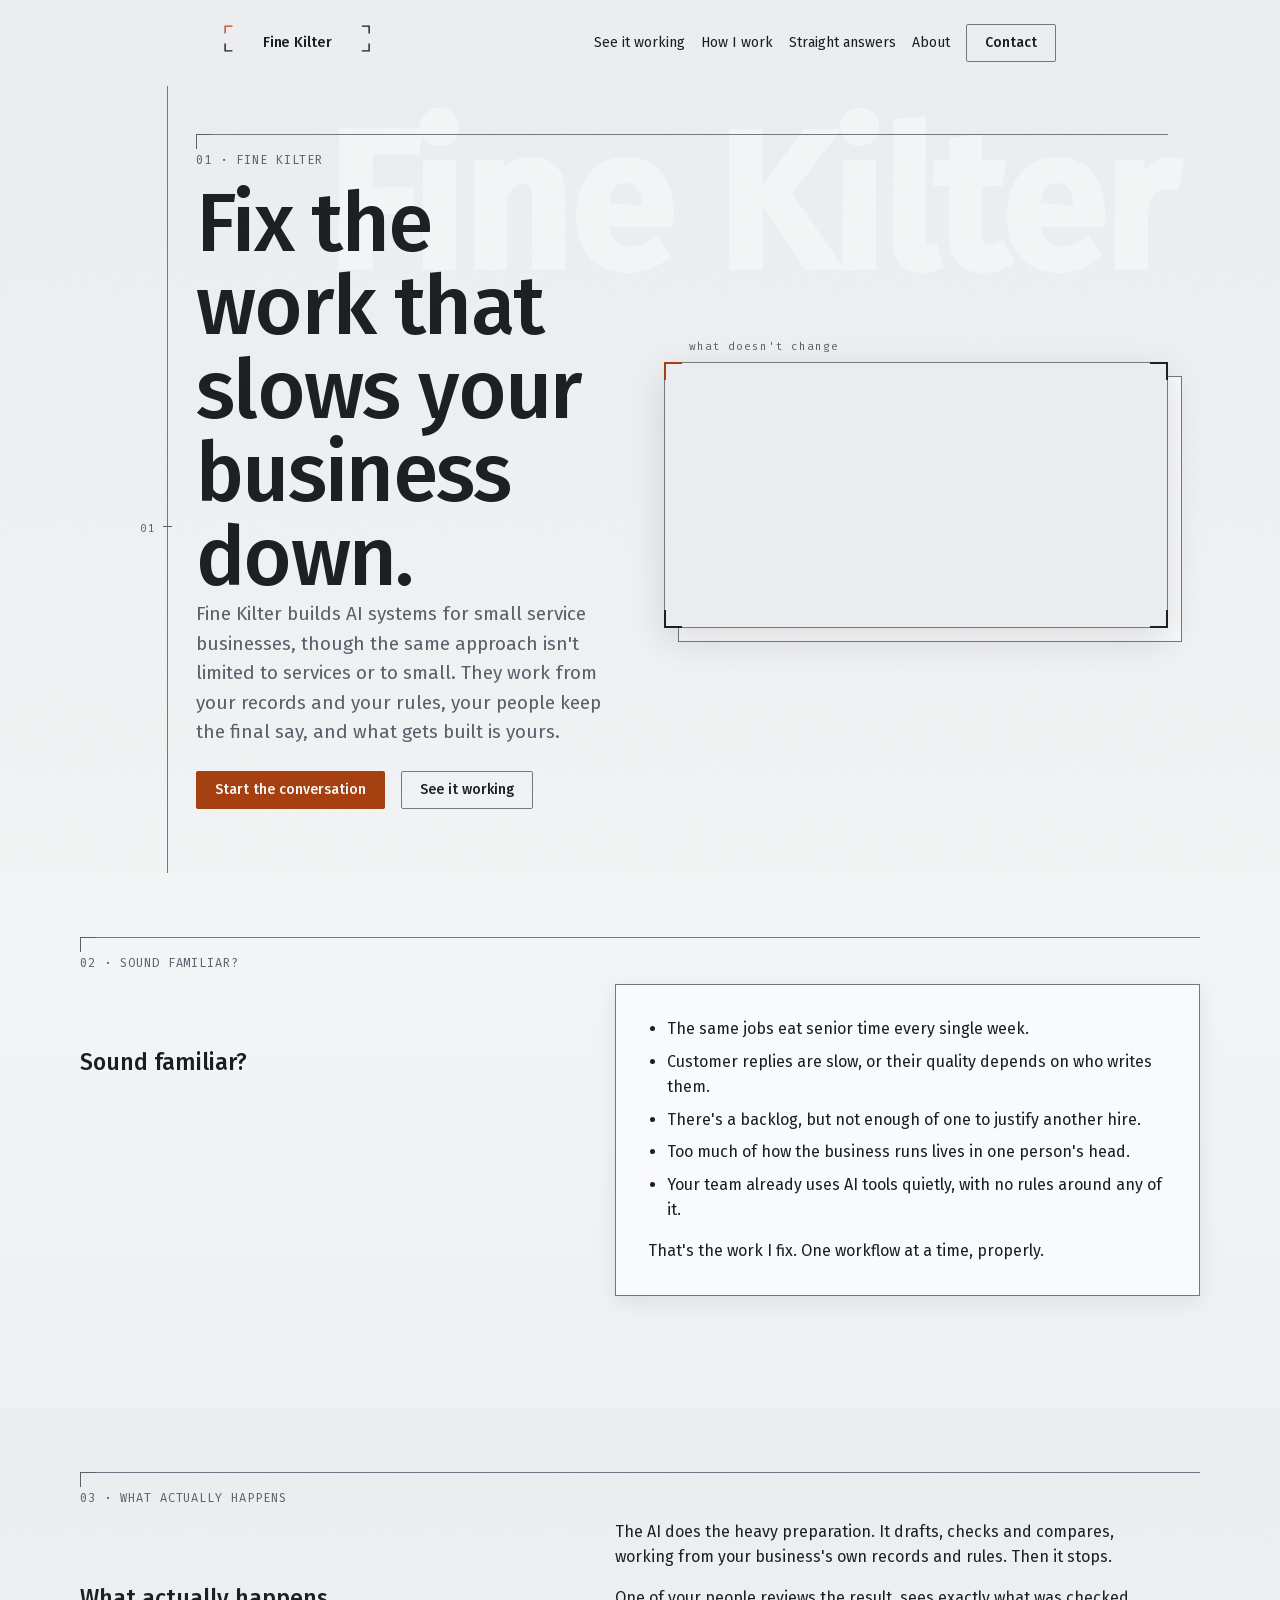
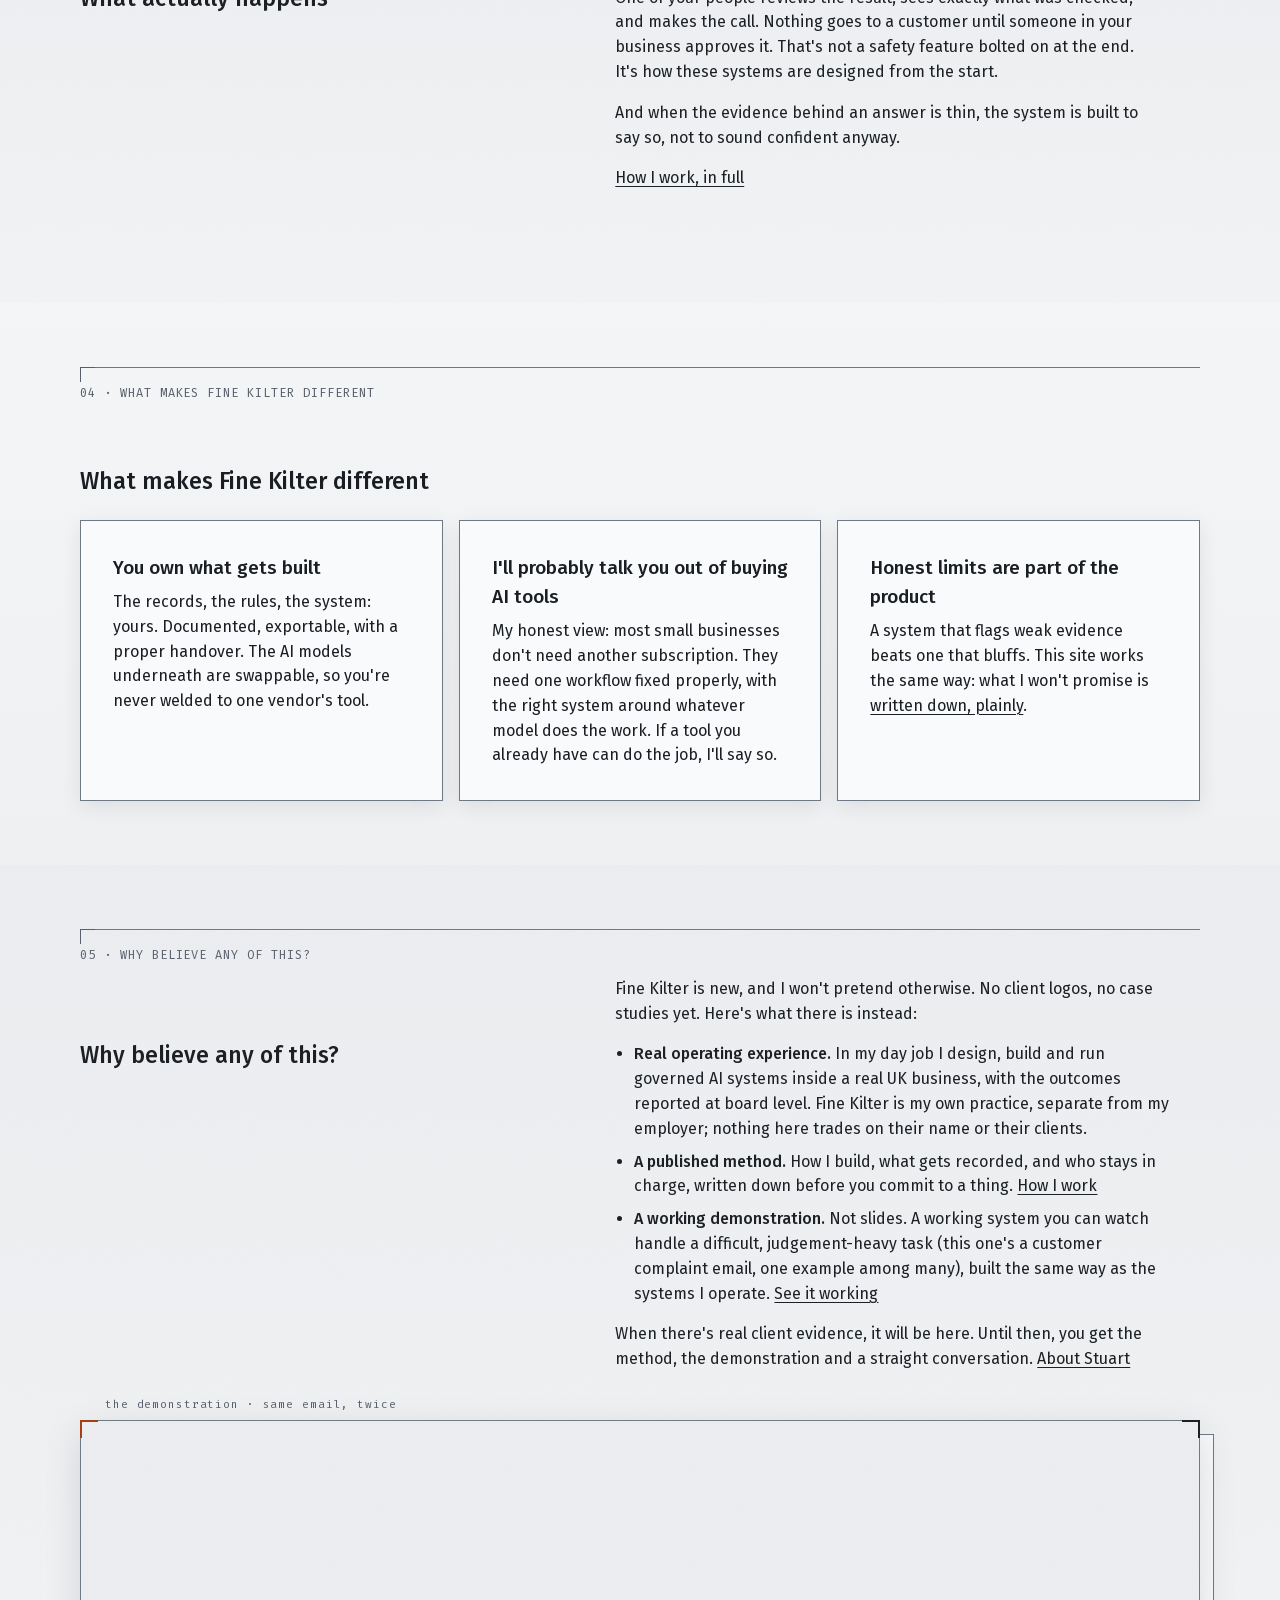
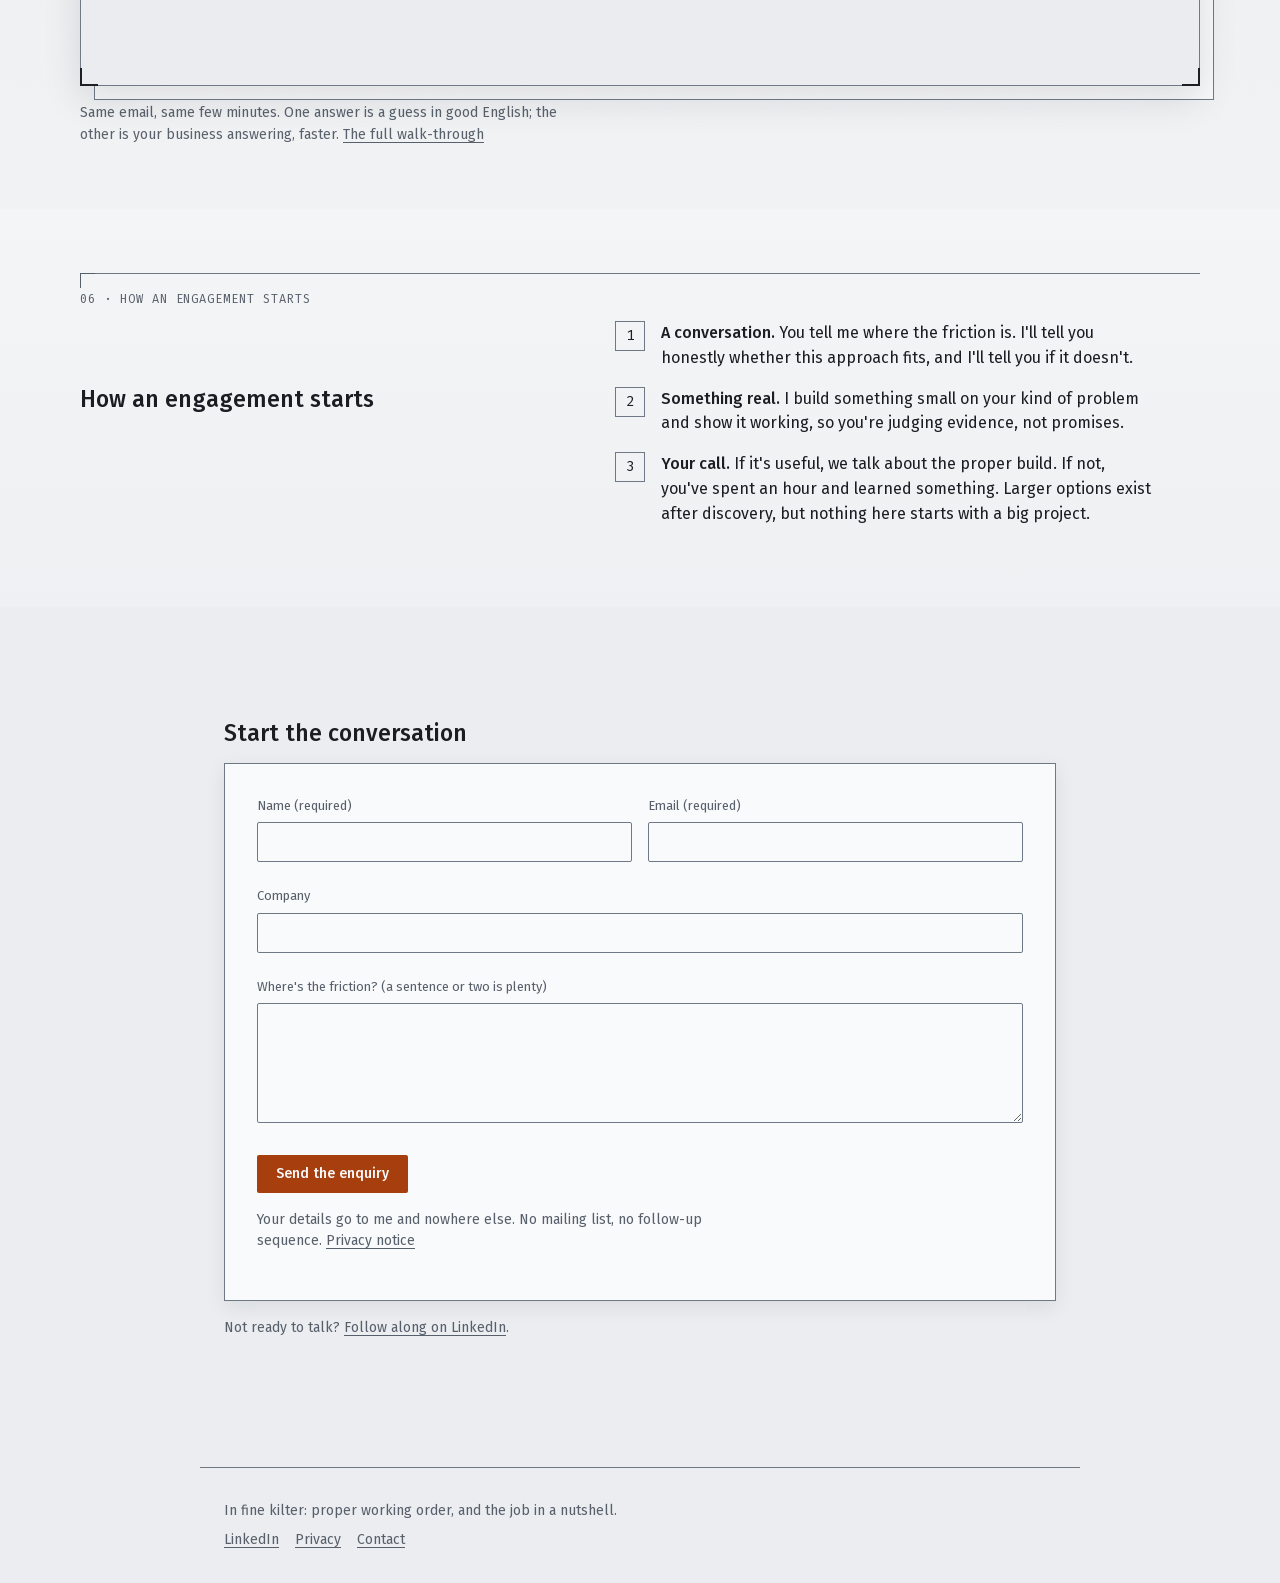
==== index.html @ 610b38a2 "Fine Kilter v1: initial public publish" ====
<!doctype html>
<html lang="en-GB">
<head>
<meta charset="utf-8">
<meta name="viewport" content="width=device-width, initial-scale=1">
<title>Fine Kilter · AI systems for small service businesses, built properly</title>
<meta name="description" content="Fine Kilter fixes slow, inconsistent, person-dependent work in small service businesses: AI that works from your records and rules, your people keep the final say, and what gets built is yours.">
<script>if(matchMedia('(prefers-color-scheme: dark)').matches)document.documentElement.dataset.theme='dark'</script>
<link rel="stylesheet" href="assets/fonts.css">
<link rel="stylesheet" href="assets/tokens.css?v=20260718">
<link rel="stylesheet" href="assets/components.css">
<link rel="stylesheet" href="assets/site.css?v=20260718">
<link rel="stylesheet" href="assets/constant-frame.css?v=20260718">
<link rel="stylesheet" href="assets/exhibit-family.css?v=20260718">
<link rel="stylesheet" href="assets/registration-kit.css?v=20260718">
<link rel="stylesheet" href="assets/composition.css?v=20260718">
</head>
<body>
<a class="skip" href="#main">Skip to content</a>

<header class="wrap site-header">
  <a class="brand" href="index.html" aria-label="Fine Kilter, home">
    <svg xmlns="http://www.w3.org/2000/svg" viewBox="0 0 260 64" role="img" aria-label="Fine Kilter">
      <g fill="none" stroke="currentColor" stroke-width="2.5">
        <path d="M245,2 H258 V15"/><path d="M258,33 V46 H245"/><path d="M15,46 H2 V33"/>
      </g>
      <path d="M2,15 V2 H15" fill="none" stroke="#c04c16" stroke-width="2.5"/>
      <text x="130.0" y="39" text-anchor="middle" font-family="Fira Sans" font-weight="500" font-size="26" letter-spacing="-0.2" fill="currentColor">Fine Kilter</text>
    </svg>
  </a>
  <nav class="site-nav" aria-label="Main">
    <a href="see-it-working.html">See it working</a>
    <a href="how-i-work.html">How I work</a>
    <a href="straight-answers.html">Straight answers</a>
    <a href="about.html">About</a>
    <a class="btn btn-secondary" href="#contact">Contact</a>
  </nav>
</header>

<main id="main">

  <div class="band grain">
    <div class="wrap-inner">
      <div class="reg-field">
        <div class="measure-rail" aria-hidden="true">
          <span class="datum" data-n="01" style="top:56%"></span>
        </div>
        <section class="hero-band" aria-label="Introduction">
          <span class="ghost" aria-hidden="true">Fine Kilter</span>
          <div class="reg-block settle" style="margin-bottom:0">
            <p class="reg-label"><span>01 · Fine Kilter</span></p>
            <div class="hero-grid">
              <div>
                <h1 class="disp" style="margin:0">Fix the work that slows your business down.</h1>
                <p class="lede">Fine Kilter builds AI systems for small service businesses, though the same approach isn't limited to services or to small. They work from your records and your rules, your people keep the final say, and what gets built is yours.</p>
                <div class="actions">
                  <a class="btn btn-primary" href="#contact">Start the conversation</a>
                  <a class="btn btn-outline" href="see-it-working.html">See it working</a>
                </div>
              </div>
              <div class="plate">
                <div class="cframe lift-hi" tabindex="0" aria-label="A short demonstration of how Fine Kilter handles a customer email; focus or hover pauses it">
                  <span class="frame-tag">what doesn't change</span>
                  <span class="corner c-tl" aria-hidden="true"></span><span class="corner c-tr" aria-hidden="true"></span>
                  <span class="corner c-bl" aria-hidden="true"></span><span class="corner c-br" aria-hidden="true"></span>
                  <div class="slides" data-n="3">
                    <div class="slide">
                      <p class="figure-label">Right now</p>
                      <p>An AI drafts the reply to a customer complaint, using this customer's history and your refund policy.</p>
                      <span class="swap-chip">drafting, using your rules</span>
                      <span class="slide-idx idx" aria-hidden="true">1 / 3</span>
                    </div>
                    <div class="slide">
                      <p class="figure-label">If a better AI comes along</p>
                      <p>It slots into the same system. Same records, same rules, same checks — nothing about how your business works has to change.</p>
                      <span class="swap-chip">the AI changed, nothing else did</span>
                      <span class="slide-idx idx" aria-hidden="true">2 / 3</span>
                    </div>
                    <div class="slide">
                      <p class="figure-label">Either way</p>
                      <p>Nothing reaches your customer until one of your people has reviewed it and said yes.</p>
                      <span class="chip chip-wait"><svg width="11" height="11" viewBox="0 0 16 16" aria-hidden="true"><circle cx="8" cy="8" r="6.5" stroke="currentColor" stroke-width="1.6" fill="none"/><path d="M8 4.5V8l2.5 1.5" stroke="currentColor" stroke-width="1.6" fill="none"/></svg>awaiting owner</span>
                      <span class="slide-idx idx" aria-hidden="true">3 / 3</span>
                    </div>
                  </div>
                </div>
              </div>
            </div>
          </div>
        </section>
      </div>
    </div>
  </div>

  <div class="band band-mount">
    <div class="wrap-inner section-band">
      <section aria-labelledby="familiar">
        <div class="reg-block settle">
          <p class="reg-label"><span>02 · Sound familiar?</span></p>
          <div class="offset-grid">
            <h2 id="familiar">Sound familiar?</h2>
            <div class="panel">
              <ul class="plain-list">
                <li>The same jobs eat senior time every single week.</li>
                <li>Customer replies are slow, or their quality depends on who writes them.</li>
                <li>There's a backlog, but not enough of one to justify another hire.</li>
                <li>Too much of how the business runs lives in one person's head.</li>
                <li>Your team already uses AI tools quietly, with no rules around any of it.</li>
              </ul>
              <p style="margin-bottom:0">That's the work I fix. One workflow at a time, properly.</p>
            </div>
          </div>
        </div>
      </section>
    </div>
  </div>

  <div class="band grain">
    <div class="wrap-inner section-band">
      <section aria-labelledby="how">
        <div class="reg-block settle">
          <p class="reg-label"><span>03 · What actually happens</span></p>
          <div class="offset-grid">
            <h2 id="how">What actually happens</h2>
            <div>
              <p>The AI does the heavy preparation. It drafts, checks and compares, working from your business's own records and rules. Then it stops.</p>
              <p>One of your people reviews the result, sees exactly what was checked, and makes the call. Nothing goes to a customer until someone in your business approves it. That's not a safety feature bolted on at the end. It's how these systems are designed from the start.</p>
              <p>And when the evidence behind an answer is thin, the system is built to say so, not to sound confident anyway.</p>
              <p style="margin-bottom:0"><a href="how-i-work.html">How I work, in full</a></p>
            </div>
          </div>
        </div>
      </section>
    </div>
  </div>

  <div class="band band-mount">
    <div class="wrap-inner section-band">
      <section aria-labelledby="different">
        <div class="reg-block settle" style="margin-bottom:0">
          <p class="reg-label"><span>04 · What makes Fine Kilter different</span></p>
          <h2 id="different">What makes Fine Kilter different</h2>
          <div class="diff-grid" style="margin-top:var(--s-5)">
            <div class="panel">
              <h3>You own what gets built</h3>
              <p style="margin-bottom:0">The records, the rules, the system: yours. Documented, exportable, with a proper handover. The AI models underneath are swappable, so you're never welded to one vendor's tool.</p>
            </div>
            <div class="panel">
              <h3>I'll probably talk you out of buying AI tools</h3>
              <p style="margin-bottom:0">My honest view: most small businesses don't need another subscription. They need one workflow fixed properly, with the right system around whatever model does the work. If a tool you already have can do the job, I'll say so.</p>
            </div>
            <div class="panel">
              <h3>Honest limits are part of the product</h3>
              <p style="margin-bottom:0">A system that flags weak evidence beats one that bluffs. This site works the same way: what I won't promise is <a href="straight-answers.html">written down, plainly</a>.</p>
            </div>
          </div>
        </div>
      </section>
    </div>
  </div>

  <div class="band grain">
    <div class="wrap-inner section-band">
      <section aria-labelledby="believe">
        <div class="reg-block settle">
          <p class="reg-label"><span>05 · Why believe any of this?</span></p>
          <div class="offset-grid">
            <h2 id="believe">Why believe any of this?</h2>
            <div>
              <p>Fine Kilter is new, and I won't pretend otherwise. No client logos, no case studies yet. Here's what there is instead:</p>
              <ul class="plain-list">
                <li><strong>Real operating experience.</strong> In my day job I design, build and run governed AI systems inside a real UK business, with the outcomes reported at board level. Fine Kilter is my own practice, separate from my employer; nothing here trades on their name or their clients.</li>
                <li><strong>A published method.</strong> How I build, what gets recorded, and who stays in charge, written down before you commit to a thing. <a href="how-i-work.html">How I work</a></li>
                <li><strong>A working demonstration.</strong> Not slides. A working system you can watch handle a difficult, judgement-heavy task (this one's a customer complaint email, one example among many), built the same way as the systems I operate. <a href="see-it-working.html">See it working</a></li>
              </ul>
              <p style="margin-bottom:0">When there's real client evidence, it will be here. Until then, you get the method, the demonstration and a straight conversation. <a href="about.html">About Stuart</a></p>
            </div>
          </div>
        </div>

        <div class="plate settle" style="margin:var(--s-6) 0 0">
          <div class="cframe lift-hi" tabindex="0" aria-label="The demonstration in one frame, same email handled twice; focus or hover pauses the motion">
            <span class="frame-tag">the demonstration · same email, twice</span>
            <span class="corner c-tl" aria-hidden="true"></span><span class="corner c-tr" aria-hidden="true"></span>
            <span class="corner c-bl" aria-hidden="true"></span><span class="corner c-br" aria-hidden="true"></span>
            <div class="slides" data-n="2">
              <div class="slide">
                <p class="figure-label">Round one · a generic AI tool</p>
                <p>Fluent, polite, plausible. It hasn't seen your refund policy, this customer's history, or what was promised last month. It reads well and it's guessing.</p>
                <span class="chip chip-att"><svg width="11" height="11" viewBox="0 0 16 16" aria-hidden="true"><path d="M8 1L1 14h14L8 1z" stroke="currentColor" stroke-width="1.4" fill="none"/><path d="M8 6v4" stroke="currentColor" stroke-width="1.6"/></svg>unverified</span>
                <span class="slide-idx idx" aria-hidden="true">1 / 2</span>
              </div>
              <div class="slide">
                <p class="figure-label">Round two · the same task, governed</p>
                <p>Checked against the customer's history, your policy and your rules. The draft shows what it checked, and where the records don't answer, it says so. Then it waits.</p>
                <span class="chip chip-wait"><svg width="11" height="11" viewBox="0 0 16 16" aria-hidden="true"><circle cx="8" cy="8" r="6.5" stroke="currentColor" stroke-width="1.6" fill="none"/><path d="M8 4.5V8l2.5 1.5" stroke="currentColor" stroke-width="1.6" fill="none"/></svg>awaiting owner</span>
                <span class="slide-idx idx" aria-hidden="true">2 / 2</span>
              </div>
            </div>
          </div>
        </div>
        <p class="exhibit-caption">Same email, same few minutes. One answer is a guess in good English; the other is your business answering, faster. <a href="see-it-working.html">The full walk-through</a></p>
      </section>
    </div>
  </div>

  <div class="band band-mount">
    <div class="wrap-inner section-band">
      <section aria-labelledby="start">
        <div class="reg-block settle" style="margin-bottom:0">
          <p class="reg-label"><span>06 · How an engagement starts</span></p>
          <div class="offset-grid">
            <h2 id="start">How an engagement starts</h2>
            <ol class="steps" style="margin-bottom:0">
              <li><span><strong>A conversation.</strong> You tell me where the friction is. I'll tell you honestly whether this approach fits, and I'll tell you if it doesn't.</span></li>
              <li><span><strong>Something real.</strong> I build something small on your kind of problem and show it working, so you're judging evidence, not promises.</span></li>
              <li><span><strong>Your call.</strong> If it's useful, we talk about the proper build. If not, you've spent an hour and learned something. Larger options exist after discovery, but nothing here starts with a big project.</span></li>
            </ol>
          </div>
        </div>
      </section>
    </div>
  </div>

  <div class="wrap">
    <section class="section" aria-labelledby="contact-h" id="contact">
      <h2 id="contact-h">Start the conversation</h2>
      <div class="panel">
        <!-- Form handler: launch item (design-build-spec.md, technical brief). No live endpoint yet. -->
        <form action="#contact" method="post">
          <div class="form-grid">
            <div class="field">
              <label class="lab" for="f-name">Name (required)</label>
              <input class="inp" id="f-name" name="name" type="text" autocomplete="name" required>
            </div>
            <div class="field">
              <label class="lab" for="f-email">Email (required)</label>
              <input class="inp" id="f-email" name="email" type="email" autocomplete="email" required>
            </div>
            <div class="field field-wide">
              <label class="lab" for="f-company">Company</label>
              <input class="inp" id="f-company" name="company" type="text" autocomplete="organization">
            </div>
            <div class="field field-wide">
              <label class="lab" for="f-friction">Where's the friction? (a sentence or two is plenty)</label>
              <textarea class="inp" id="f-friction" name="friction"></textarea>
            </div>
          </div>
          <div class="actions" style="margin-top: var(--s-4)">
            <button class="btn btn-primary" type="submit">Send the enquiry</button>
          </div>
          <p class="form-note">Your details go to me and nowhere else. No mailing list, no follow-up sequence. <a href="privacy.html">Privacy notice</a></p>
        </form>
      </div>
      <p class="form-note">Not ready to talk? <a href="#" data-launch-item="linkedin-url">Follow along on LinkedIn</a>.</p>
    </section>
  </div>

</main>

<footer class="wrap site-footer">
  <p style="margin-bottom:0">In fine kilter: proper working order, and the job in a nutshell.</p>
  <nav aria-label="Footer">
    <a href="#" data-launch-item="linkedin-url">LinkedIn</a>
    <a href="privacy.html">Privacy</a>
    <a href="#contact">Contact</a>
  </nav>
</footer>
<script src="assets/settle.js?v=20260718"></script>
</body>
</html>
---- assets/fonts.css ----
/* Fine Kilter — web fonts (SIL OFL, zero-cost). Self-hosted, latin subset.
   Provenance, sizes and checksums: ../assets/fonts/README.md */
@font-face {
  font-family: 'Fira Sans';
  font-style: normal;
  font-weight: 400;
  font-display: swap;
  src: url('./fonts/firasans-400-latin.woff2') format('woff2');
}
@font-face {
  font-family: 'Fira Sans';
  font-style: normal;
  font-weight: 500;
  font-display: swap;
  src: url('./fonts/firasans-500-latin.woff2') format('woff2');
}
@font-face {
  font-family: 'Fira Mono';
  font-style: normal;
  font-weight: 400;
  font-display: swap;
  src: url('./fonts/firamono-400-latin.woff2') format('woff2');
}
---- assets/tokens.css ----
/* ==========================================================================
   Fine Kilter — design tokens
   Current state only. No decision history — that lives in ../identity-*.md.
   Primitive -> semantic -> theme. Components reference semantic tokens only,
   never primitives, so a theme swap changes expression without changing roles.
   Themes: light (default) · dark · hc-light · hc-dark.
   Every semantic pair is WCAG-verified (base themes AA; hc themes AAA text /
   >=4.5:1 UI). Switch theme with <html data-theme="dark|hc-light|hc-dark">.
   ========================================================================== */

/* --- Primitives: neutral ramp (hue 215, navy-biased, low chroma) ---------- */
:root {
  --n-00: #f9fafb;
  --n-05: #f3f5f6;
  --n-10: #ebedf0;
  --n-20: #d7dbe0;
  --n-30: #b6bcc3;
  --n-40: #9097a2;
  --n-50: #6f7985;
  --n-60: #575f6b;
  --n-70: #3d434d;
  --n-80: #272d34;
  --n-85: #20252b;
  --n-90: #1a1e23;
  --n-95: #111418;

  /* Primitives: rust ramp (hue ~25) — the warm/human accent.
     Replaces the original ochre ramp (hue 38); hue changed 17 July 2026
     (Brand Adviser R7, B158 F0a) — o-70 could not clear AA on the light
     ground without losing chroma. Prefix kept for continuity. */
  --o-20: #fbd9c2;
  --o-30: #f5a06b;
  --o-40: #e8763f;
  --o-50: #d95f28;
  --o-60: #c04c16;
  --o-70: #a63e0e;
  --o-80: #7c2d12;

  /* Primitives: state hues — structurally separate from brand colour */
  --g-50: #2f6b46;  /* ok  (dark) */
  --g-30: #7fc39b;  /* ok  (light) */
  --r-50: #b2182b;  /* attention (dark) */
  --r-30: #f47983;  /* attention (light) */

  /* Type */
  --font-sans: 'Fira Sans', ui-sans-serif, system-ui, sans-serif;
  --font-mono: 'Fira Mono', ui-monospace, Menlo, monospace;

  --type-0: 12px;   /* figure label (uppercase, tracked) */
  --type-1: 14px;   /* caption */
  --type-2: 16px;   /* body */
  --type-3: 19px;
  --type-4: 23px;
  --type-5: 28px;
  --type-6: 33px;
  --type-7: 40px;
  --type-body: var(--type-2);
  --type-caption: var(--type-1);
  --type-figure-label: var(--type-0);
  --line-body: 1.55;

  /* Spacing (4px base, modular). Build defined s1..s8; s0 and s9 documented. */
  --s-0: 0;
  --s-1: 4px;
  --s-2: 8px;
  --s-3: 12px;
  --s-4: 16px;
  --s-5: 24px;
  --s-6: 32px;
  --s-7: 48px;
  --s-8: 64px;
  --s-9: 96px;

  /* Shape — near-square. Controls only get a radius; mount/frame stay square. */
  --radius-0: 0;      /* mount, frame, cards */
  --radius-1: 2px;    /* controls (buttons, inputs) only */

  /* Reading measure */
  --measure: 60ch;    /* 60–70ch for reading text */
}

/* --- Semantic layer: LIGHT (default) -------------------------------------- */
:root,
:root[data-theme="light"] {
  --surface-ground: var(--n-10);
  --surface-mount: var(--n-00);
  --border-mount: var(--n-50);
  --text-primary: var(--n-90);
  --text-secondary: var(--n-60);
  --text-caption: var(--n-60);
  --text-figure-label: var(--n-60);
  --accent: var(--o-70);
  --accent-hover: var(--o-80);
  --on-accent: var(--n-00);       /* label on the accent fill */
  --state-ok: var(--g-50);
  --state-attention: var(--r-50);
  --focus: var(--n-90);           /* focus ring; always offset onto the ground */
  --dis-bg: var(--n-20);
  --dis-fg: var(--n-50);
}

/* --- Semantic layer: DARK ------------------------------------------------- */
:root[data-theme="dark"] {
  --surface-ground: var(--n-95);
  --surface-mount: var(--n-85);
  --border-mount: var(--n-50);
  --text-primary: var(--n-05);
  --text-secondary: var(--n-30);
  --text-caption: var(--n-30);
  --text-figure-label: var(--n-40);
  --accent: var(--o-40);
  --accent-hover: var(--o-30);
  --on-accent: var(--n-95);
  --state-ok: var(--g-30);
  --state-attention: var(--r-30);
  --focus: var(--n-05);
  --dis-bg: var(--n-70);
  --dis-fg: var(--n-50);
}

/* --- Semantic layer: HIGH-CONTRAST LIGHT (AAA text / >=4.5:1 UI) ----------
   Rules that differ from base: fills collapse to the ground (mount = ground,
   the border carries every boundary); state hues stop carrying TEXT (text goes
   to --text-primary, the hue survives only on the glyph and heavier border).  */
:root[data-theme="hc-light"] {
  --surface-ground: #ffffff;
  --surface-mount: #ffffff;
  --border-mount: var(--n-70);
  --text-primary: var(--n-95);
  --text-secondary: var(--n-70);
  --text-caption: var(--n-70);
  --text-figure-label: var(--n-70);
  --accent: var(--o-80);
  --accent-hover: var(--o-80);
  --on-accent: #ffffff;
  --state-ok: var(--g-50);        /* glyph + border only; label uses text-primary */
  --state-attention: var(--r-50);
  --focus: var(--n-95);
  --dis-bg: var(--n-10);
  --dis-fg: var(--n-60);
}

/* --- Semantic layer: HIGH-CONTRAST DARK ----------------------------------- */
:root[data-theme="hc-dark"] {
  --surface-ground: #000000;
  --surface-mount: #000000;
  --border-mount: var(--n-30);
  --text-primary: #ffffff;
  --text-secondary: var(--n-20);
  --text-caption: var(--n-20);
  --text-figure-label: var(--n-20);
  --accent: var(--o-30);
  --accent-hover: var(--o-20);
  --on-accent: var(--n-95);
  --state-ok: var(--g-30);
  --state-attention: var(--r-30);
  --focus: #ffffff;
  --dis-bg: var(--n-90);
  --dis-fg: var(--n-40);
}
---- assets/components.css ----
/* ==========================================================================
   Fine Kilter — component library
   Faithful to the built spec (../artifacts/fine-kilter-components.html),
   re-expressed against the canonical semantic tokens in tokens.css.
   Components reference semantic tokens only — never primitives.
   Load order: fonts.css, tokens.css, then this file.
   ========================================================================== */

/* --- Buttons -------------------------------------------------------------- */
.btn {
  font-family: var(--font-sans);
  font-size: var(--type-1);          /* 14px */
  font-weight: 500;
  line-height: 1;
  padding: 11px 18px;
  border-radius: var(--radius-1);
  border: 1px solid transparent;
  cursor: pointer;
  display: inline-flex;
  align-items: center;
  gap: var(--s-2);                   /* 8px */
}

/* Primary — the accent (rust) fill. At most ONE per view: the human's next move. */
.btn-primary { background: var(--accent); color: var(--on-accent); }
.btn-primary:hover,
.btn-primary.is-hover { background: var(--accent-hover); }
.btn-primary:active,
.btn-primary.is-active { background: var(--accent-hover); transform: translateY(1px); }

/* Secondary — neutral outline on the ground */
.btn-secondary { background: transparent; color: var(--text-primary); border-color: var(--border-mount); }
.btn-secondary:hover,
.btn-secondary.is-hover { background: var(--surface-mount); }

/* Ghost — text only; hover underlines rather than fills */
.btn-ghost { background: transparent; color: var(--text-primary); border-color: transparent; padding-left: 4px; padding-right: 4px; }
.btn-ghost:hover,
.btn-ghost.is-hover { text-decoration: underline; text-underline-offset: 3px; }

/* Focus — ALWAYS offset onto the ground, never inset (load-bearing rule) */
.btn:focus-visible,
.btn.is-focus { outline: 2px solid var(--focus); outline-offset: 2px; }

/* Disabled — aria-disabled (NOT native `disabled`), so it stays focusable and
   a keyboard/SR user can discover it. Add a no-op activation guard in real use. */
.btn[aria-disabled="true"],
.btn.is-disabled { background: var(--dis-bg); color: var(--dis-fg); border-color: transparent; cursor: not-allowed; }

/* --- Inputs --------------------------------------------------------------- */
.inp {
  font-family: var(--font-sans);
  font-size: 15px;
  width: 100%;
  padding: 10px 12px;
  border-radius: var(--radius-1);
  background: var(--surface-mount);
  color: var(--text-primary);
  border: 1px solid var(--border-mount);
}
.inp:focus-visible,
.inp.is-focus { outline: 2px solid var(--focus); outline-offset: 2px; border-color: var(--text-primary); }
.inp.is-error { border-color: var(--state-attention); border-width: 2px; }

.lab { display: block; font-size: 13px; color: var(--text-secondary); margin-bottom: 6px; }

/* Error message — icon + full sentence + heavier border. Never a bare red line;
   say what is wrong AND how to fix it. Colour is never the sole carrier. */
.err { display: flex; gap: 6px; align-items: center; font-size: 13px; color: var(--state-attention); margin-top: 6px; }
.err svg { flex: none; }

/* --- Status chips ---------------------------------------------------------
   Every chip carries a glyph AND a word as well as a hue (aria-hidden on the
   glyph; the word carries meaning to AT). Greyscale them and they still read. */
.chip {
  display: inline-flex;
  align-items: center;
  gap: 6px;
  font-family: var(--font-mono);
  font-size: 11px;
  letter-spacing: .06em;
  text-transform: uppercase;
  padding: 4px 8px;
  border-radius: var(--radius-1);
  border: 1px solid currentColor;
}
.chip svg { flex: none; }
.chip-ok   { color: var(--state-ok); }
.chip-wait { color: var(--accent); }        /* awaiting owner = where the human is */
.chip-att  { color: var(--state-attention); }

/* --- High-contrast state-recede rule (apply at HC render time) ------------
   In hc-light / hc-dark the state hue must stop carrying TEXT: the word goes to
   --text-primary (max contrast) and the hue survives only on the glyph + border.
   Implement with an explicit fill on the glyph once the real SVG markup is
   wired (it currently inherits currentColor). Kept as a documented rule rather
   than untested CSS — the HC theme is designed/measured but not yet rendered.
   Example shape:
     :root[data-theme="hc-light"] .chip,
     :root[data-theme="hc-dark"]  .chip { color: var(--text-primary); }
     :root[data-theme="hc-light"] .chip-ok  svg { fill: var(--state-ok); }
   ...per chip type. */
---- assets/site.css ----
/* ==========================================================================
   Fine Kilter — site layout layer (v1 build, 16 July 2026)
   References semantic tokens only. Load after fonts.css, tokens.css,
   components.css. Layout/decisions record: ../../design-build-spec.md
   ========================================================================== */

* { box-sizing: border-box; }

html { scroll-behavior: smooth; }
@media (prefers-reduced-motion: reduce) { html { scroll-behavior: auto; } }

body {
  margin: 0;
  background: var(--surface-ground);
  color: var(--text-primary);
  font-family: var(--font-sans);
  font-size: var(--type-body);
  line-height: var(--line-body);
  -webkit-font-smoothing: antialiased;
}

/* --- Skip link ------------------------------------------------------------ */
.skip {
  position: absolute;
  left: -9999px;
  top: var(--s-2);
  background: var(--surface-mount);
  color: var(--text-primary);
  padding: var(--s-2) var(--s-4);
  border: 1px solid var(--border-mount);
  z-index: 10;
}
.skip:focus { left: var(--s-2); outline: 2px solid var(--focus); outline-offset: 2px; }

/* --- Shell ----------------------------------------------------------------- */
.wrap { max-width: 880px; margin-inline: auto; padding-inline: var(--s-5); }

.site-header {
  display: flex;
  align-items: center;
  justify-content: space-between;
  gap: var(--s-4);
  flex-wrap: wrap;
  padding-block: var(--s-5);
}
.brand { display: inline-flex; color: var(--text-primary); }
.brand svg { height: 36px; width: auto; display: block; }

.site-nav { display: flex; align-items: center; gap: var(--s-4); flex-wrap: wrap; }
.site-nav a:not(.btn) {
  color: var(--text-primary);
  text-decoration: none;
  font-size: var(--type-1);
  padding: var(--s-1) 0;
}
.site-nav a:not(.btn):hover { text-decoration: underline; text-underline-offset: 3px; }
.site-nav a[aria-current="page"] {
  text-decoration: underline;
  text-underline-offset: 6px;
  text-decoration-thickness: 2px;
}
.site-nav a:focus-visible { outline: 2px solid var(--focus); outline-offset: 2px; }

/* --- Type ------------------------------------------------------------------ */
h1 { font-size: var(--type-6); font-weight: 500; line-height: 1.15; letter-spacing: -0.01em; margin: 0 0 var(--s-4); }
h2 { font-size: var(--type-4); font-weight: 500; line-height: 1.25; margin: var(--s-8) 0 var(--s-4); }
h3 { font-size: var(--type-3); font-weight: 500; margin: var(--s-5) 0 var(--s-2); }
p, ul, ol { margin: 0 0 var(--s-4); }
main p, main li { max-width: var(--measure); }
.lede { font-size: var(--type-3); color: var(--text-secondary); }
main a { color: inherit; text-underline-offset: 3px; }
main a:focus-visible { outline: 2px solid var(--focus); outline-offset: 2px; }
strong { font-weight: 500; }

.figure-label {
  font-family: var(--font-mono);
  font-size: var(--type-0);
  letter-spacing: .08em;
  text-transform: uppercase;
  color: var(--text-figure-label);
  margin: 0 0 var(--s-3);
}

/* --- Sections and panels ---------------------------------------------------- */
.section { padding-block: var(--s-7); }
.hero { padding-block: var(--s-8) var(--s-7); }
.hero .actions { margin-top: var(--s-6); }

.panel {
  background: var(--surface-mount);
  border: 1px solid var(--border-mount);
  border-radius: var(--radius-0);
  padding: var(--s-6);
}

.plain-list { padding-left: 1.2em; }
.plain-list li { margin-bottom: var(--s-2); }

.diff-grid { display: grid; grid-template-columns: repeat(3, 1fr); gap: var(--s-4); }
.diff-grid .panel h3 { margin-top: 0; }

/* --- Exhibit ---------------------------------------------------------------- */
.exhibit { border: 1px solid var(--border-mount); background: var(--surface-mount); padding: var(--s-5); }
.exhibit-grid { display: grid; grid-template-columns: 1fr 1fr; gap: var(--s-5); }
.exhibit-cell { border: 1px solid var(--border-mount); padding: var(--s-4); background: var(--surface-ground); }
.exhibit-cell p { font-size: var(--type-1); margin-bottom: var(--s-3); }
.exhibit-caption { font-size: var(--type-1); color: var(--text-caption); margin: var(--s-4) 0 0; }

/* --- Steps ------------------------------------------------------------------ */
.steps { counter-reset: step; padding: 0; margin: 0 0 var(--s-4); list-style: none; }
.steps li { counter-increment: step; display: flex; gap: var(--s-4); margin-bottom: var(--s-4); max-width: var(--measure); }
.steps li::before {
  content: counter(step);
  font-family: var(--font-mono);
  font-size: var(--type-1);
  border: 1px solid var(--border-mount);
  width: 28px; height: 28px;
  display: inline-flex; align-items: center; justify-content: center;
  flex: none;
}

/* --- Actions ----------------------------------------------------------------- */
.actions { display: flex; gap: var(--s-4); align-items: center; flex-wrap: wrap; }
.action-block { margin-block: var(--s-7); }
a.btn { text-decoration: none; }

/* --- Form ---------------------------------------------------------------------- */
.form-grid { display: grid; grid-template-columns: 1fr 1fr; gap: var(--s-4); }
.form-grid .field-wide { grid-column: 1 / -1; }
.field { margin-bottom: var(--s-2); }
textarea.inp { min-height: 120px; resize: vertical; font-family: var(--font-sans); line-height: 1.5; }
.form-note { font-size: var(--type-1); color: var(--text-secondary); margin-top: var(--s-4); }

/* --- FAQ (Straight answers) ------------------------------------------------------ */
.qa h2 { font-size: var(--type-3); margin: var(--s-6) 0 var(--s-2); }

/* --- Footer ------------------------------------------------------------------ */
.site-footer {
  margin-top: var(--s-8);
  border-top: 1px solid var(--border-mount);
  padding-block: var(--s-6);
  font-size: var(--type-1);
  color: var(--text-secondary);
}
.site-footer nav { display: flex; gap: var(--s-4); flex-wrap: wrap; margin-top: var(--s-2); }
.site-footer a { color: var(--text-secondary); text-underline-offset: 3px; }
.site-footer a:focus-visible { outline: 2px solid var(--focus); outline-offset: 2px; }

/* --- Responsive ----------------------------------------------------------------- */
@media (max-width: 720px) {
  h1 { font-size: var(--type-5); }
  h2 { font-size: var(--type-3); }
  .exhibit-grid, .diff-grid, .form-grid { grid-template-columns: 1fr; }
  .section { padding-block: var(--s-6); }
  .hero { padding-block: var(--s-7) var(--s-6); }
  .panel { padding: var(--s-5); }
}
---- assets/constant-frame.css ----
/* ==========================================================================
   Fine Kilter — constant-frame grammar (kit 1 of 3, discipline D)
   B158 F2 · grammar v1 · 18 July 2026 · produced to asset-direction brief 1
   Charter: "The constant frame, set in register" (art-direction/direction-charter.md)

   The frame/plate/slide component set carrying the constant-vs-swappable
   conceit. Constant layer: plate, cframe, corners (tl fixed rust = the datum,
   I4), frame-tag. Swappable layer: the slide system (12s cycle, ends at the
   human step, I2).

   Dependencies (load order): fonts.css, tokens.css, components.css (.chip),
   site.css (.figure-label). All colour/space/type from design-system tokens
   (charter I9); numeric grammar constants are exposed as semantic parameters
   below and validated by ../validate-kits.mjs.

   Grammar parameters (semantic; tune only within charter permitted variation):
     --cf-plate-offset   plate under-layer offset (hc tightens to 10px)
     --cf-corner-size    registration corner arm length
     --cf-corner-stroke  registration corner stroke
     --cf-cycle          full swap cycle duration
     --cf-slide-entry    slide entry displacement
   ========================================================================== */

:root{
  --cf-plate-offset: 14px;
  --cf-corner-size: 18px;
  --cf-corner-stroke: 2px;
  --cf-cycle: 12s;
  --cf-slide-entry: 14px;
}
:root[data-theme="hc-light"], :root[data-theme="hc-dark"]{
  --cf-plate-offset: 10px;
}

/* --- The plate: the under-layer board the frame sits proud of ------------- */
.plate{ position: relative; }
.plate::before{
  content: ""; position: absolute; pointer-events: none;
  inset: var(--cf-plate-offset) calc(-1 * var(--cf-plate-offset))
         calc(-1 * var(--cf-plate-offset)) var(--cf-plate-offset);
  background: var(--surface-mount); border: 1px solid var(--border-mount);
}

/* --- The constant frame --------------------------------------------------- */
.cframe{
  position: relative; background: var(--surface-ground);
  border: 1px solid var(--border-mount); padding: var(--s-6);
}
:root[data-theme="dark"] .cframe{ background: var(--n-95); }

/* Elevation: the frame is the view's object (one level; hc collapses, I6) */
:root[data-theme="dark"] .cframe.lift-hi{
  box-shadow: inset 0 1px 0 rgba(243,245,246,.09), 0 18px 48px rgba(0,0,0,.55);
}
:root:not([data-theme]) .cframe.lift-hi,
:root[data-theme="light"] .cframe.lift-hi{
  box-shadow: 0 12px 36px rgba(17,20,24,.12);
}
:root[data-theme="hc-light"] .cframe.lift-hi,
:root[data-theme="hc-dark"] .cframe.lift-hi{ box-shadow: none; }

/* --- Registration corners: tl is the fixed rust datum (I4), never moves --- */
.corner{
  position: absolute; pointer-events: none;
  width: var(--cf-corner-size); height: var(--cf-corner-size);
  border: 0 solid var(--text-primary);
}
.c-tl{ top: -1px; left: -1px;
  border-top-width: var(--cf-corner-stroke); border-left-width: var(--cf-corner-stroke);
  border-color: var(--accent); }
.c-tr{ top: -1px; right: -1px;
  border-top-width: var(--cf-corner-stroke); border-right-width: var(--cf-corner-stroke); }
.c-bl{ bottom: -1px; left: -1px;
  border-bottom-width: var(--cf-corner-stroke); border-left-width: var(--cf-corner-stroke); }
.c-br{ bottom: -1px; right: -1px;
  border-bottom-width: var(--cf-corner-stroke); border-right-width: var(--cf-corner-stroke); }

/* --- Frame tag: mono, above-frame, honest data only (I8) ------------------ */
.frame-tag{
  position: absolute; top: calc(-1 * var(--s-2)); left: var(--s-5);
  transform: translateY(-100%); pointer-events: none;
  font-family: var(--font-mono); font-size: 11px; letter-spacing: .08em;
  color: var(--text-figure-label);
}

/* --- The slide system: the swappable contents (I2) ------------------------
   One animated slide-set per view. Contents are real work-states only; every
   cycle ends at the human step (`awaiting owner`). Presets: data-n="3"
   (three states, 4s offsets) and data-n="2" (two states, 6s offsets) — the
   approved deterministic presets; no other counts ship at v1. */
.slides{ position: relative; min-height: 200px; }
.slide{
  position: absolute; inset: 0; opacity: 0;
  animation: cf-swap var(--cf-cycle) infinite;
}
.slides[data-n="3"] .slide:nth-child(2){ animation-delay: 4s; }
.slides[data-n="3"] .slide:nth-child(3){ animation-delay: 8s; }
.slides[data-n="2"] .slide:nth-child(2){ animation-delay: 6s; }
@keyframes cf-swap{
  0%{ opacity: 0; transform: translateX(var(--cf-slide-entry)); }
  4%, 30%{ opacity: 1; transform: none; }
  36%, 100%{ opacity: 0; transform: none; }
}

/* Pause control (WCAG 2.2.2): hover or keyboard focus pauses the swap.
   Frames carrying slides are focusable (tabindex="0" + aria-label in markup). */
.cframe:hover .slide,
.cframe:focus-within .slide,
.cframe:focus .slide{ animation-play-state: paused; }

.slide .figure-label{ margin-bottom: var(--s-2); }
.slide p{ font-size: var(--type-1); margin-bottom: var(--s-3); }
.swap-chip{
  font-family: var(--font-mono); font-size: var(--type-0);
  border: 1px solid var(--border-mount); padding: 2px 8px;
  color: var(--text-secondary);
}
.slide-idx{ position: absolute; right: 0; bottom: 0; }

/* Reduced motion (I2): states stacked static with rules between, indices inline.
   Every slide is complete in the DOM regardless of visual state. */
@media (prefers-reduced-motion: reduce){
  .slides{ min-height: 0; }
  .slide{
    position: static; opacity: 1; animation: none;
    border-top: 1px solid var(--border-mount);
    padding-top: var(--s-3); margin-top: var(--s-3);
  }
  .slide:first-child{ border-top: 0; padding-top: 0; margin-top: 0; }
  .slide-idx{ position: static; display: inline-block; margin-top: var(--s-2); }
}
---- assets/exhibit-family.css ----
/* ==========================================================================
   Fine Kilter — exhibit family (kit 2 of 3, discipline B)
   B158 F2 · family v1 · 18 July 2026 · produced to asset-direction brief 2
   Charter: "The constant frame, set in register" (art-direction/direction-charter.md)

   The captioned-artifact object set that fills the frames: exhibit container,
   FIG/provenance apparatus, cells, captions, rules-table, state chips. The
   contents, never the governing conceit (decision record: A's exhibits as
   contents). Real material only, provenance-labelled (I8).

   Dependencies (load order): fonts.css, tokens.css, components.css (.chip
   base + state colours), site.css (.exhibit/.exhibit-grid/.exhibit-cell/
   .exhibit-caption/.figure-label base). This kit upgrades those base objects
   to the charter's vocabulary: elevation (the exhibit as the page's object),
   registration corners tl/br (I5 drawn form), the mono apparatus rows, and
   the I4 glow on `awaiting owner` alone. Square-cornered throughout — no
   radius on any exhibit surface (registration-corner form).

   Grammar parameters:
     --ex-corner-size    registration bracket arm length
   ========================================================================== */

:root{
  --ex-corner-size: 14px;
}

/* --- The exhibit container: elevated, square, registered ------------------ */
.exhibit{ position: relative; border-radius: 0; }
:root[data-theme="dark"] .exhibit.lift-hi{
  box-shadow: inset 0 1px 0 rgba(243,245,246,.09), 0 18px 48px rgba(0,0,0,.55);
}
:root:not([data-theme]) .exhibit.lift-hi,
:root[data-theme="light"] .exhibit.lift-hi{
  box-shadow: 0 12px 36px rgba(17,20,24,.12);
}
:root[data-theme="hc-light"] .exhibit.lift-hi,
:root[data-theme="hc-dark"] .exhibit.lift-hi{ box-shadow: none; }

/* Registration corners tl/br (I5): drawn form as pseudo-elements — ornament
   by construction, outside the accessibility tree, never intercepting input. */
.exhibit.reg-corners::before,
.exhibit.reg-corners::after{
  content: ""; position: absolute; pointer-events: none;
  width: var(--ex-corner-size); height: var(--ex-corner-size);
}
.exhibit.reg-corners::before{
  top: -1px; left: -1px;
  border-top: 1px solid var(--text-figure-label);
  border-left: 1px solid var(--text-figure-label);
}
.exhibit.reg-corners::after{
  bottom: -1px; right: -1px;
  border-bottom: 1px solid var(--text-figure-label);
  border-right: 1px solid var(--text-figure-label);
}

/* --- FIG / provenance apparatus (craft floor: in the family's grammar) ----
   .figure-label base lives in site.css (mono, uppercase, tracked). The
   provenance row carries the honesty labelling (I8): "demonstration, not
   client work" where true. */
.fig-row{
  display: flex; justify-content: space-between; align-items: baseline;
  gap: var(--s-4); margin-bottom: var(--s-3);
}
.fig-row .figure-label{ margin: 0; }
.provenance{
  font-family: var(--font-mono); font-size: 11px; letter-spacing: .08em;
  text-transform: uppercase; color: var(--text-figure-label); white-space: nowrap;
}

/* --- Cells and captions (base geometry from site.css; square here) -------- */
.exhibit-cell{ border-radius: 0; }
.exhibit-caption{ font-size: var(--type-1); color: var(--text-caption); margin: var(--s-4) 0 0; }

/* --- Rules-table: mono headers, bordered, honest structure ---------------- */
.rules-table{ width: 100%; border-collapse: collapse; font-size: var(--type-1); }
.rules-table th, .rules-table td{
  text-align: left; border: 1px solid var(--border-mount);
  padding: var(--s-2) var(--s-3); vertical-align: top;
}
.rules-table th{
  font-family: var(--font-mono); font-weight: 400; font-size: var(--type-0);
  letter-spacing: .06em; text-transform: uppercase; color: var(--text-figure-label);
}
.rules-table .mono{
  font-family: var(--font-mono); font-size: var(--type-0); color: var(--text-secondary);
}

/* --- State chips: the I4 glow exists solely on `awaiting owner` -----------
   Chip base (glyph + word + hue, colour-never-alone) lives in components.css.
   chip-att carries the state-attention crimson; chip-wait carries the accent
   and the only glow anywhere in the identity. hc: no glow. */
:root[data-theme="dark"] .chip-wait{
  box-shadow: 0 0 14px rgba(232,118,63,.35), 0 0 3px rgba(232,118,63,.25);
}
:root:not([data-theme]) .chip-wait,
:root[data-theme="light"] .chip-wait{
  box-shadow: 0 0 12px rgba(166,62,14,.22);
}
:root[data-theme="hc-light"] .chip-wait,
:root[data-theme="hc-dark"] .chip-wait{ box-shadow: none; }
---- assets/registration-kit.css ----
/* ==========================================================================
   Fine Kilter — registration kit (kit 3 of 3, discipline D)
   B158 F2 · grammar v1 · 18 July 2026 · produced to asset-direction brief 3
   Charter: "The constant frame, set in register" (art-direction/direction-charter.md)

   The compositional substrate: measure rails, datums, registered blocks,
   rulebars, the ghost layer, and the settle-into-register system (JS half in
   settle.js). Structural rule: every rail, datum and rule must index real
   content — the kit ships with no decorative presets (I5).

   All drawn grammar is ornament: rails and datums carry aria-hidden in
   markup; headings, landmarks and reading order carry the page for AT
   independently of it.

   Dependencies (load order): fonts.css, tokens.css.

   Grammar parameters:
     --rk-rail-w         measure-rail width (desktop; mobile narrows)
     --rk-field-pad      registered-field left padding (rail + gutter)
     --rk-datum-w        datum tick length
     --rk-corner-size    reg-block bracket arm length
     --rk-settle-dur     settle transition duration
     --rk-settle-dx/dy   settle displacement
   ========================================================================== */

:root{
  --rk-rail-w: 56px;
  --rk-field-pad: 84px;
  --rk-datum-w: 9px;
  --rk-corner-size: 14px;
  --rk-settle-dur: .65s;
  --rk-settle-dx: 12px;
  --rk-settle-dy: 8px;
}

/* --- The registered field and its measure rail ---------------------------- */
.reg-field{ position: relative; padding-left: var(--rk-field-pad); }
.measure-rail{
  position: absolute; left: 0; top: 0; bottom: 0; pointer-events: none;
  width: var(--rk-rail-w); border-right: 1px solid var(--border-mount);
}
.datum{
  position: absolute; right: -5px; pointer-events: none;
  width: var(--rk-datum-w); height: 1px; background: var(--text-figure-label);
}
.datum::after{
  content: attr(data-n); position: absolute; right: 16px; top: -.6em;
  font-family: var(--font-mono); font-size: 11px; letter-spacing: .08em;
  color: var(--text-figure-label);
}

/* --- Registered blocks: top rule, corner bracket, set-to-datum label ------ */
.reg-block{
  position: relative; border-top: 1px solid var(--border-mount);
  padding-top: var(--s-4); margin-bottom: var(--s-7);
}
.reg-block::before{
  content: ""; position: absolute; top: -1px; left: 0; pointer-events: none;
  width: var(--rk-corner-size); height: var(--rk-corner-size);
  border-left: 1px solid var(--text-figure-label);
  border-top: 1px solid var(--text-figure-label);
}
.reg-label{
  font-family: var(--font-mono); font-size: var(--type-0); letter-spacing: .08em;
  text-transform: uppercase; color: var(--text-figure-label);
  margin: 0 0 var(--s-3); display: flex; justify-content: space-between; gap: var(--s-4);
}

/* --- Rulebar: full-width top rule with docked mono apparatus -------------- */
.rulebar{
  display: flex; justify-content: space-between; align-items: baseline; gap: var(--s-4);
  border-top: 1px solid var(--border-mount);
  padding-top: var(--s-2); margin-bottom: var(--s-5);
}
.kick{
  font-family: var(--font-mono); font-size: var(--type-0); letter-spacing: .12em;
  text-transform: uppercase; color: var(--text-figure-label);
}
.idx{
  font-family: var(--font-mono); font-size: var(--type-0); letter-spacing: .1em;
  color: var(--text-figure-label);
}

/* --- Ghost layer: hero-only (I11), texture not text -----------------------
   Below-AA-invisible by construction (nearest neutral to the ground);
   aria-hidden in markup; absent in hc and on mobile. One instance per site. */
.ghost{
  position: absolute; right: -.02em; top: var(--s-5); pointer-events: none;
  font-size: clamp(110px, 15vw, 200px); font-weight: 600;
  letter-spacing: -.02em; line-height: 1; white-space: nowrap; user-select: none;
}
:root[data-theme="dark"] .ghost{ color: var(--n-90); }
:root:not([data-theme]) .ghost,
:root[data-theme="light"] .ghost{ color: var(--n-05); }
:root[data-theme="hc-light"] .ghost,
:root[data-theme="hc-dark"] .ghost{ display: none; }

/* --- Settle-into-register (I3a): one-time arrival, stately ----------------
   JS (settle.js) adds .settle-pre then releases with .settle-go; progressive
   by construction — without JS nothing is hidden. Reduced motion: static. */
.settle-pre{
  opacity: 0;
  transform: translate(var(--rk-settle-dx), var(--rk-settle-dy));
}
.settle-go{
  opacity: 1; transform: none;
  transition: opacity var(--rk-settle-dur) cubic-bezier(.22,.61,.36,1),
              transform var(--rk-settle-dur) cubic-bezier(.22,.61,.36,1);
}
@media (prefers-reduced-motion: reduce){
  .settle-pre{ opacity: 1; transform: none; }
  .settle-go{ transition: none; }
}

/* --- Mobile: the rail narrows, the apparatus survives, the ghost drops ---- */
@media (max-width: 820px){
  :root{ --rk-rail-w: 36px; --rk-field-pad: 56px; }
  .ghost{ display: none; }
}
---- assets/composition.css ----
/* ==========================================================================
   Fine Kilter — page composition layer (B158 F4, 18 July 2026)
   Charter: "The constant frame, set in register" (../../art-direction/direction-charter.md)

   Grounds, grain, band rhythm, hero display type and the offset content
   grid: the page-level composition that sits ABOVE the three asset kits
   (constant-frame.css, exhibit-family.css, registration-kit.css) and BELOW
   the base geometry in site.css/components.css. Reference values carried
   verbatim from the accepted D4 proof (art-direction/d4-home-proof.html,
   Stuart: "I want it all and I want to proceed") and the F2 family
   prototype's scaffolding — no new judgement made here, only migration.

   Load order: fonts.css, tokens.css, components.css, site.css, the three
   kits, then this file last (page composition sits over asset grammar).
   ========================================================================== */

/* --- Full-bleed bands: grounds are gradated, never flat (I6) --------------
   .grain = the deep, textured band; .band-mount = the mount gradient with
   no noise overlay. Bands alternate through a page's section rhythm.
   hc themes collapse both to flat token-governed ground (I6). */
.band { position: relative; overflow: hidden; }
:root[data-theme="dark"] .band.grain { background: linear-gradient(180deg, var(--n-95) 0%, var(--n-90) 130%); }
:root[data-theme="dark"] .band.band-mount { background: linear-gradient(180deg, var(--n-90) 0%, var(--n-95) 160%); }
:root:not([data-theme]) .band.grain,
:root[data-theme="light"] .band.grain { background: linear-gradient(180deg, var(--n-10) 0%, var(--n-05) 130%); }
:root:not([data-theme]) .band.band-mount,
:root[data-theme="light"] .band.band-mount { background: linear-gradient(180deg, var(--n-05) 0%, var(--n-10) 160%); }
:root[data-theme="hc-light"] .band, :root[data-theme="hc-dark"] .band { background: var(--surface-ground); }

.grain::after {
  content: ""; position: absolute; inset: 0; pointer-events: none; opacity: .09;
  background-image: url('data:image/svg+xml;utf8,<svg xmlns="http://www.w3.org/2000/svg" width="180" height="180"><filter id="g"><feTurbulence type="fractalNoise" baseFrequency="0.85" numOctaves="2" stitchTiles="stitch"/><feColorMatrix type="saturate" values="0"/></filter><rect width="180" height="180" filter="url(%23g)" opacity="0.5"/></svg>');
}
:root:not([data-theme]) .grain::after,
:root[data-theme="light"] .grain::after { opacity: .06; }
:root[data-theme="hc-light"] .grain::after,
:root[data-theme="hc-dark"] .grain::after { display: none; }

/* --- Full-bleed grounds beat boxed columns (iMPACT learning #7): bands run
   edge to edge; .wrap-inner narrows only the content riding on them. Wider
   than the shell .wrap (880px) to carry the two-column offset/rail layouts. */
.wrap-inner { max-width: 1120px; margin: 0 auto; padding: 0 var(--s-6); }

/* --- Depth: honest elevation — the exhibit/panel is the page's object,
   not a decorative card (I1). hc: borders carry everything, no shadow. */
:root[data-theme="dark"] .panel { box-shadow: inset 0 1px 0 rgba(243,245,246,.07), 0 10px 28px rgba(0,0,0,.45); }
:root:not([data-theme]) .panel,
:root[data-theme="light"] .panel { box-shadow: 0 6px 20px rgba(17,20,24,.08); }
:root[data-theme="hc-light"] .panel, :root[data-theme="hc-dark"] .panel { box-shadow: none; }

/* --- Hero: display type ~5x, tight leading, negative tracking (typographic
   role). The ghost layer itself lives in registration-kit.css (I11). */
.hero-band {
  position: relative; min-height: min(86vh, 760px);
  display: flex; flex-direction: column; justify-content: flex-end;
  padding: var(--s-7) 0 var(--s-8);
}
.hero-grid {
  position: relative; display: grid;
  grid-template-columns: minmax(0,5fr) minmax(0,6fr); gap: var(--s-7); align-items: center;
}
.disp {
  font-size: clamp(44px, 6.4vw, 82px); font-weight: 500;
  letter-spacing: -.02em; line-height: 1.02; max-width: 14ch; margin: var(--s-3) 0 0;
}
.hero-band .lede { margin: 0; }
.hero-band .actions { margin-top: var(--s-5); }

/* --- Section rhythm: density and release alternate (composition grammar) - */
.section-band { padding: var(--s-8) 0; }

/* --- Offset content grid: counterweighted, corner-pinned — never a centred
   stack (composition grammar). Heading pins while its content runs long. */
.offset-grid { display: grid; grid-template-columns: minmax(0,5fr) minmax(0,6fr); gap: var(--s-7); align-items: start; }
.offset-grid > h2 { position: sticky; top: var(--s-6); }

/* --- Secondary CTA: designed outline, same geometry as primary ------------ */
.btn-outline { border: 1px solid var(--border-mount); color: var(--text-primary); background: transparent; border-radius: var(--radius-1); }
.btn-outline:hover { border-color: var(--text-primary); }
.btn-outline:focus-visible { outline: 2px solid var(--focus); outline-offset: 2px; }

/* --- Diagram containers: inline SVGs, container width >= viewBox units
   (iMPACT lesson #2); a mobile restack swaps in below the breakpoint rather
   than scaling the desktop layout illegibly small. */
.diagram-frame { max-width: 960px; margin: var(--s-5) 0 0; }
.diagram-frame svg { width: 100%; height: auto; display: block; }
.diagram-mobile { display: none; }
@media (max-width: 820px) {
  .hero-grid { grid-template-columns: 1fr; }
  .offset-grid { grid-template-columns: 1fr; }
  .offset-grid > h2 { position: static; }
  .disp { font-size: clamp(36px, 9.5vw, 44px); }
  .diagram-desktop { display: none; }
  .diagram-mobile { display: block; max-width: 420px; }
}
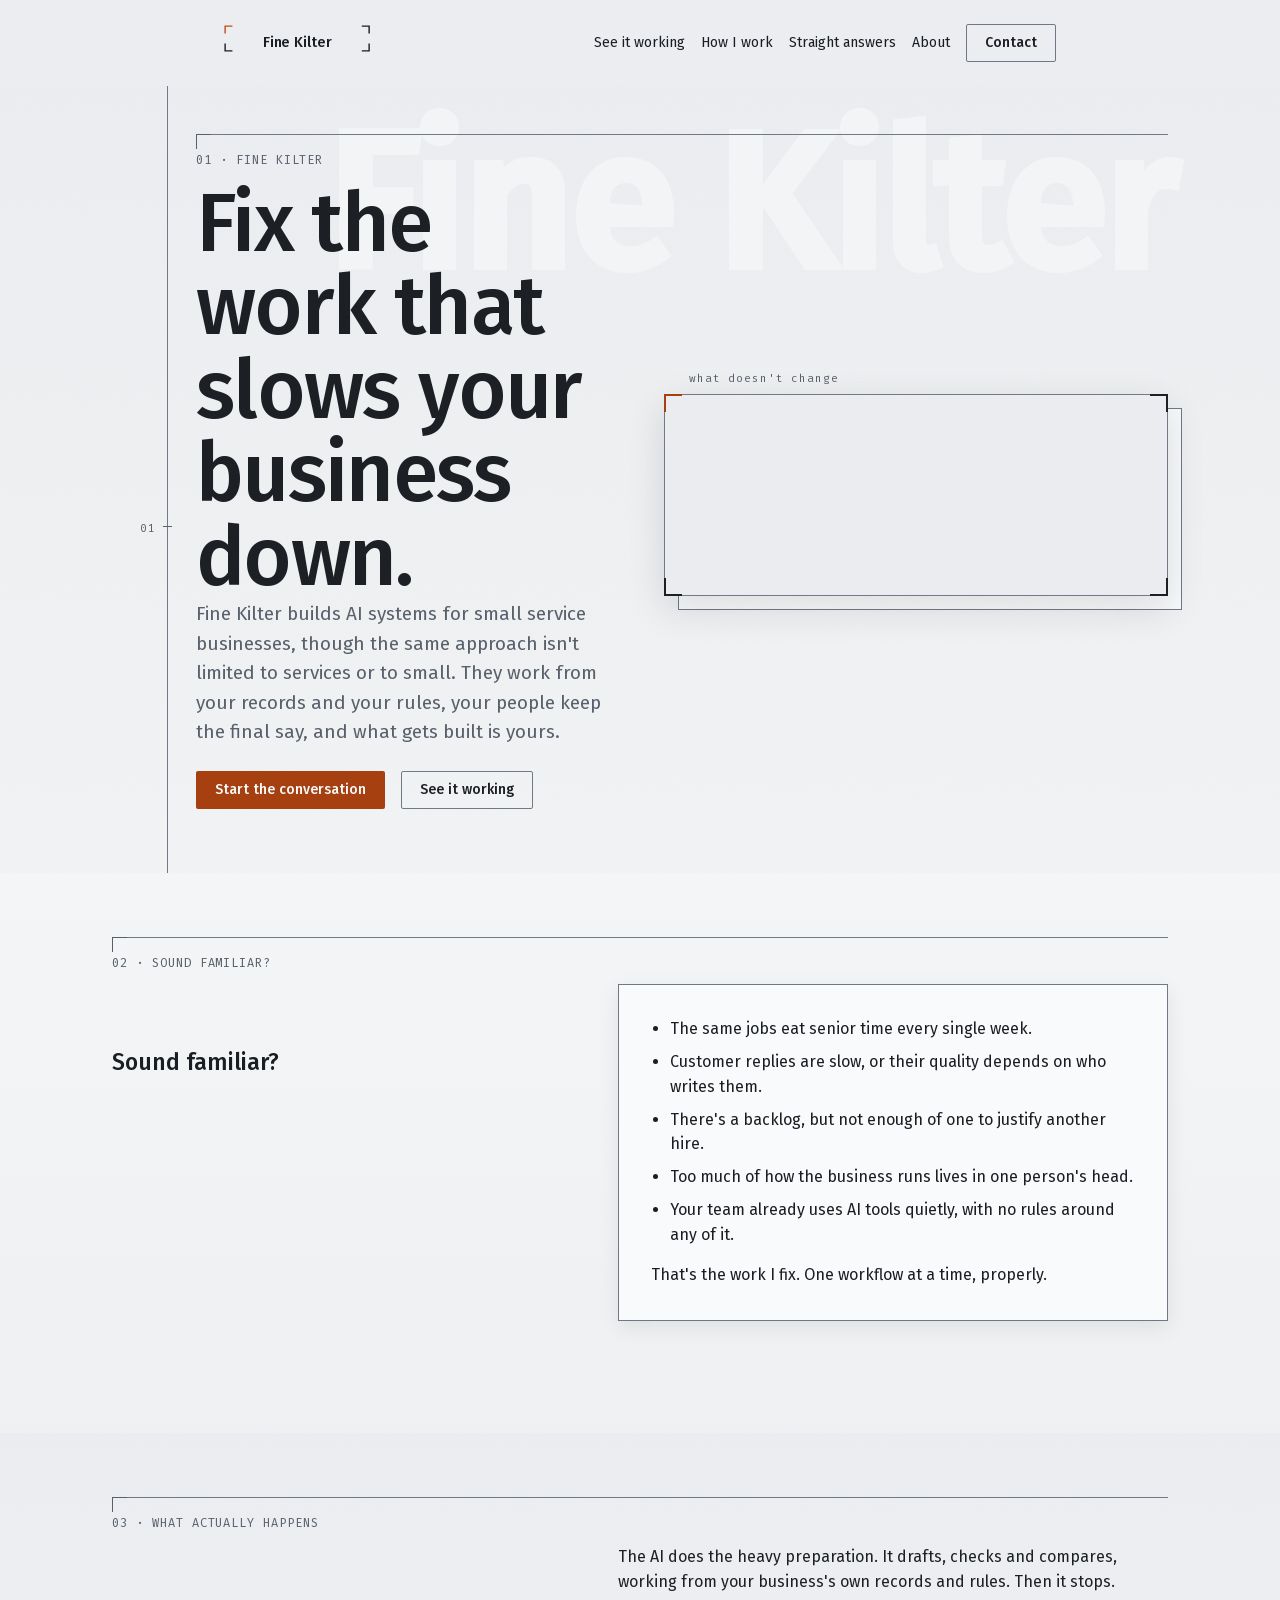
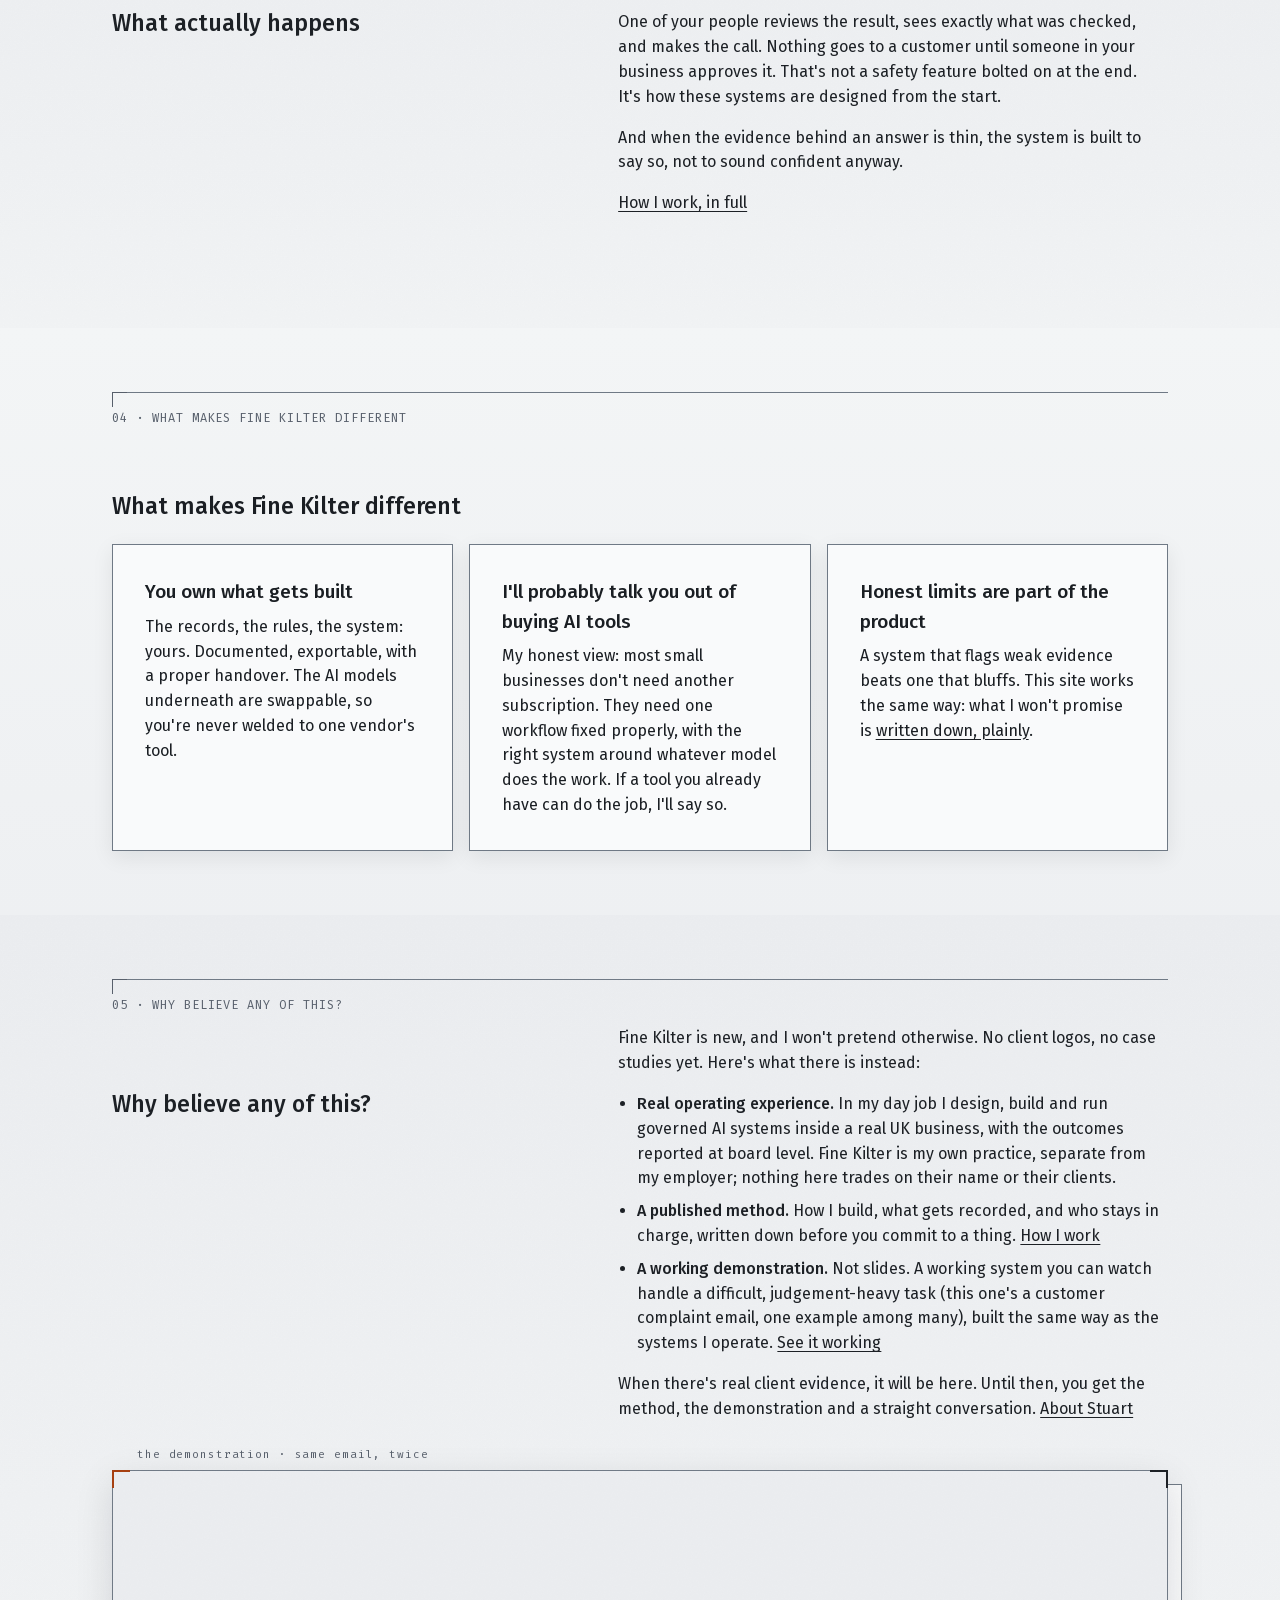
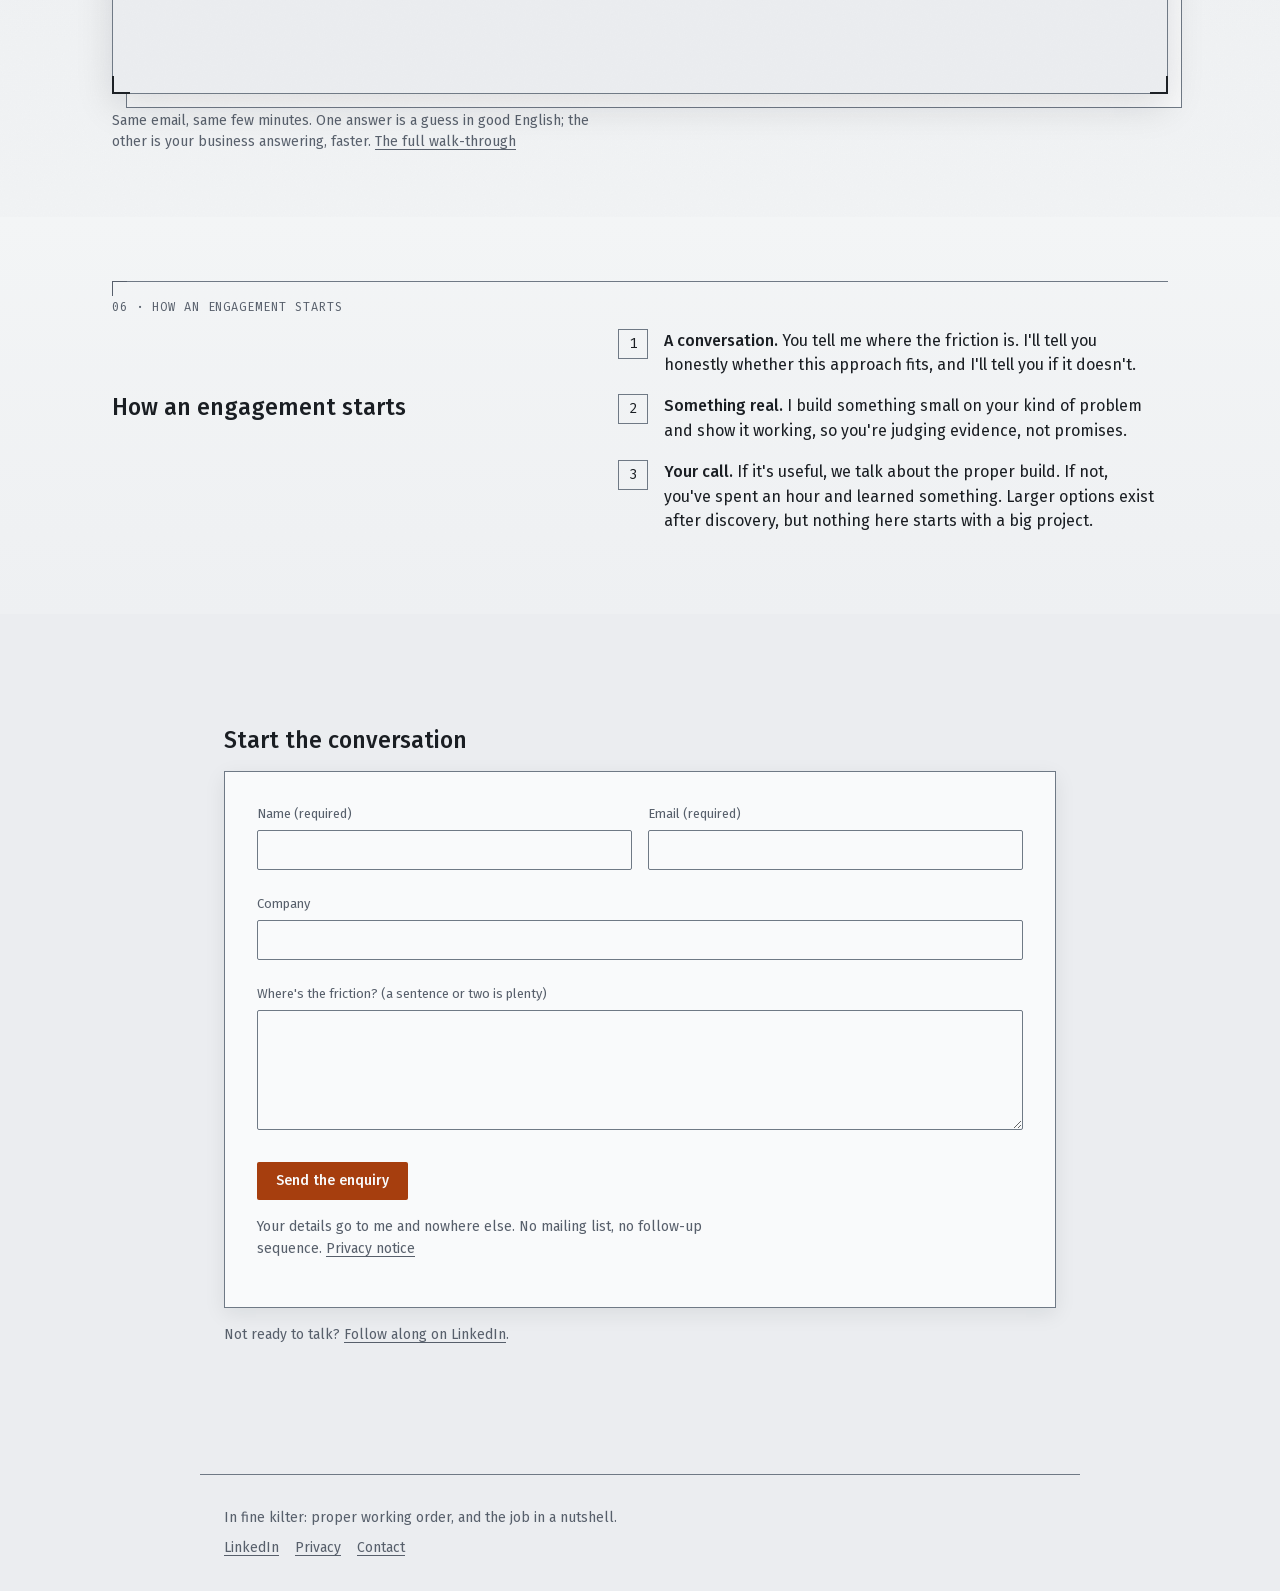
==== commit c4412245: "Fix mobile cycling-frame bugs: swap-chip border breaking on wrap, index overlapping content Two rela" ====
--- a/index.html
+++ b/index.html
@@ -267,5 +267,6 @@
   </nav>
 </footer>
 <script src="assets/settle.js?v=20260718"></script>
+<script src="assets/slide-fit.js?v=20260719"></script>
 </body>
 </html>
--- a/assets/constant-frame.css
+++ b/assets/constant-frame.css
@@ -91,6 +91,10 @@
 .slides{ position: relative; min-height: 200px; }
 .slide{
   position: absolute; inset: 0; opacity: 0;
+  padding-bottom: var(--s-5); /* reserves room for .slide-idx so it never
+    overlaps wrapped content — .slides' own height is fitted to this by
+    slide-fit.js, since absolutely-positioned slides can't size their
+    container by natural flow alone (fixes narrow-viewport overlap) */
   animation: cf-swap var(--cf-cycle) infinite;
 }
 .slides[data-n="3"] .slide:nth-child(2){ animation-delay: 4s; }
@@ -111,6 +115,10 @@
 .slide .figure-label{ margin-bottom: var(--s-2); }
 .slide p{ font-size: var(--type-1); margin-bottom: var(--s-3); }
 .swap-chip{
+  display: inline-block; /* a plain inline border fragments per line-box on
+    wrap, leaving the boundary open at the break (narrow-viewport bug);
+    inline-block draws one closed border around the whole (possibly
+    two-line) box, matching how .chip (components.css) already handles it */
   font-family: var(--font-mono); font-size: var(--type-0);
   border: 1px solid var(--border-mount); padding: 2px 8px;
   color: var(--text-secondary);
--- a/assets/composition.css
+++ b/assets/composition.css
@@ -66,8 +66,15 @@
 .hero-band .lede { margin: 0; }
 .hero-band .actions { margin-top: var(--s-5); }
 
-/* --- Section rhythm: density and release alternate (composition grammar) - */
-.section-band { padding: var(--s-8) 0; }
+/* --- Section rhythm: density and release alternate (composition grammar) -
+   padding-block only (never the shorthand): .section-band is combined with
+   .wrap-inner in the markup, and the earlier shorthand's 0 horizontal value
+   was overriding .wrap-inner's own side padding at the cascade's later
+   position — invisible on wide viewports (the wrap-inner box is narrower
+   than the viewport and centred, so the missing padding read as outer
+   whitespace) but total edge-to-edge content below ~1120px, i.e. on every
+   mobile viewport and mobile "request desktop site" (fixed 19 July 2026). */
+.section-band { padding-block: var(--s-8); }
 
 /* --- Offset content grid: counterweighted, corner-pinned — never a centred
    stack (composition grammar). Heading pins while its content runs long. */
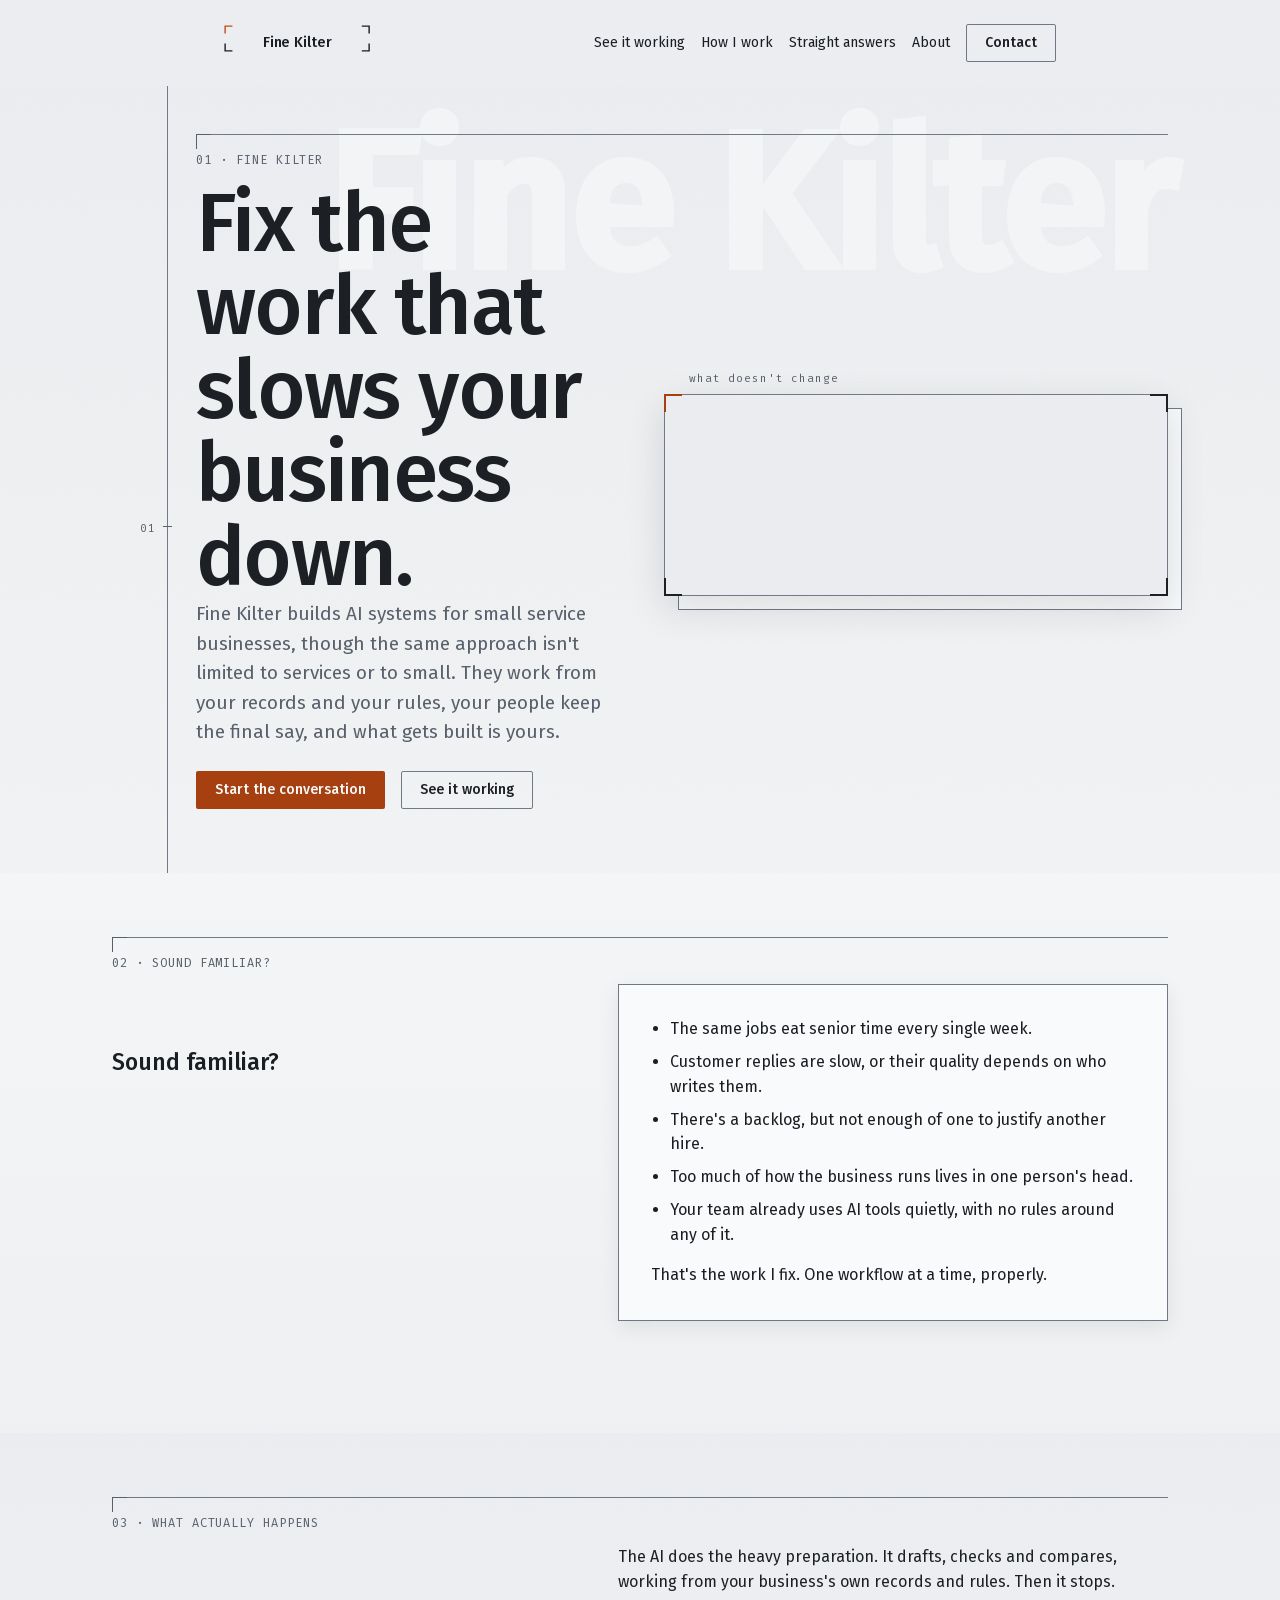
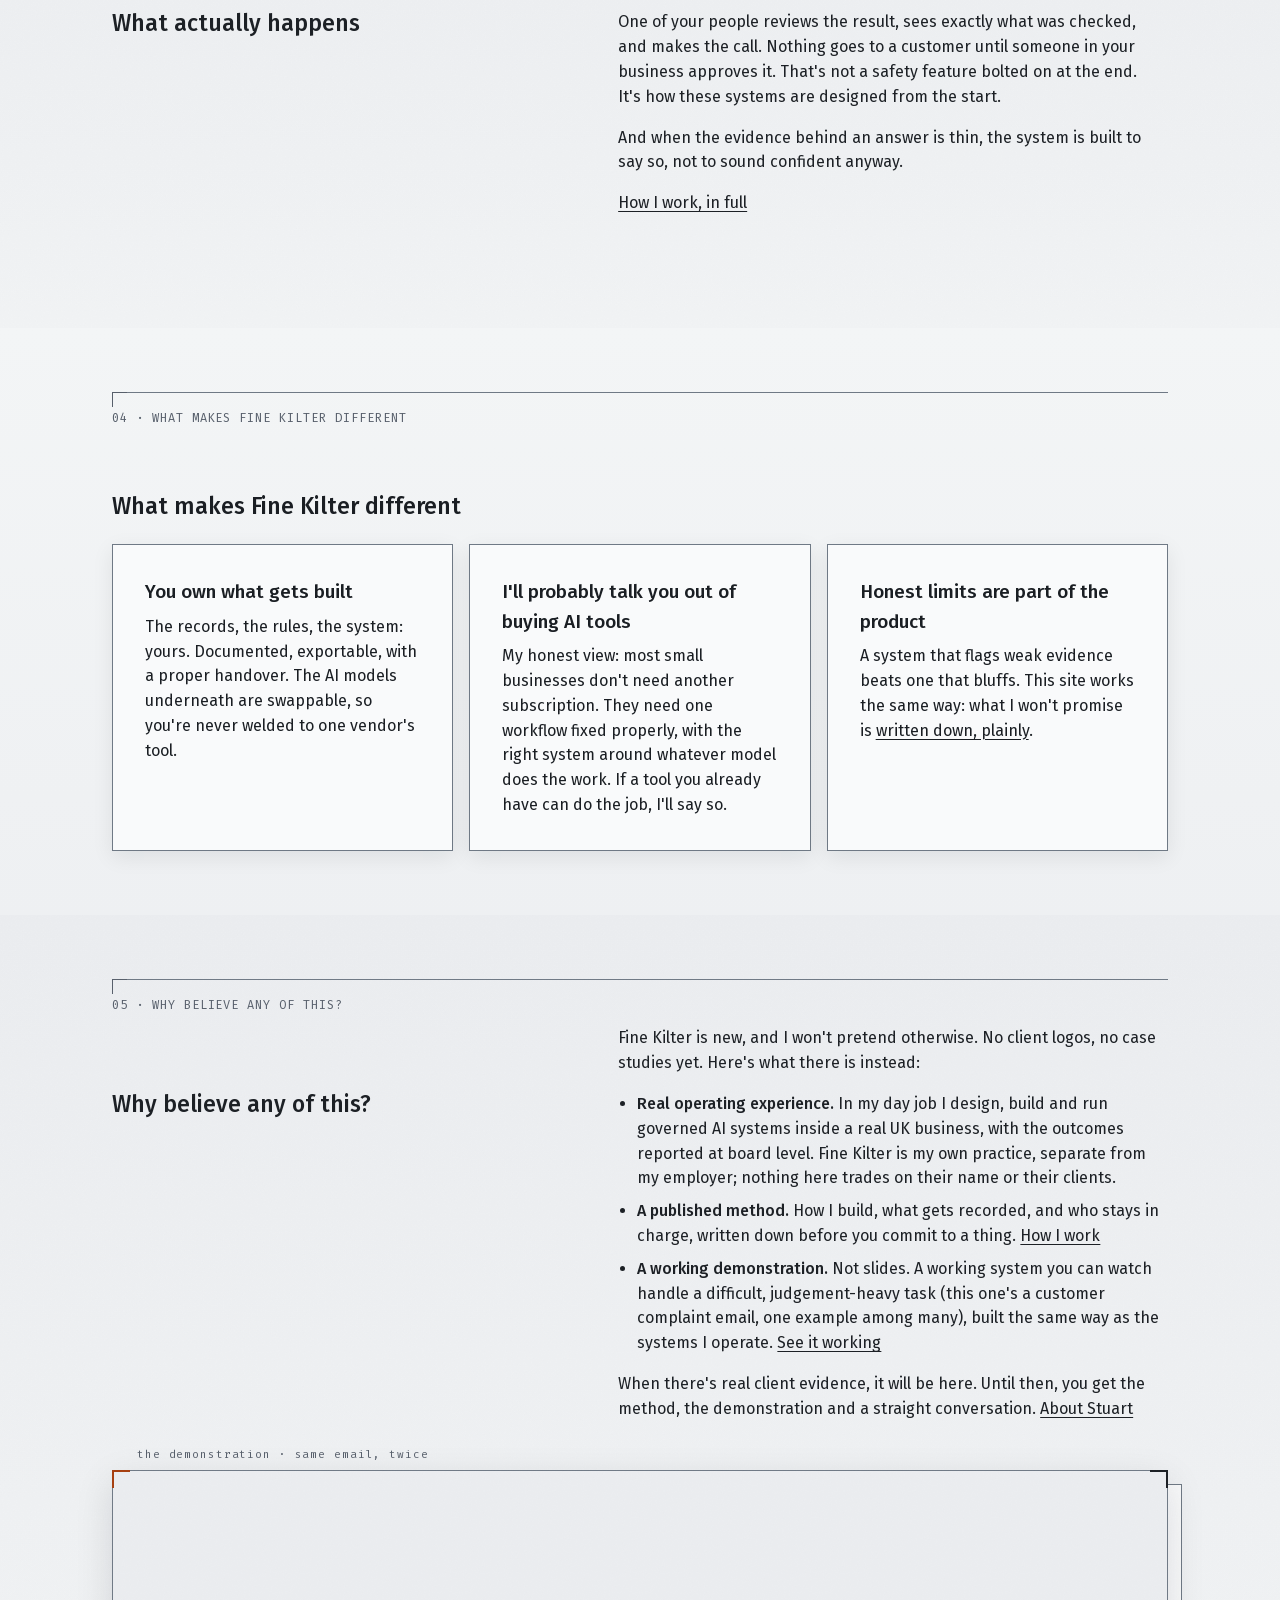
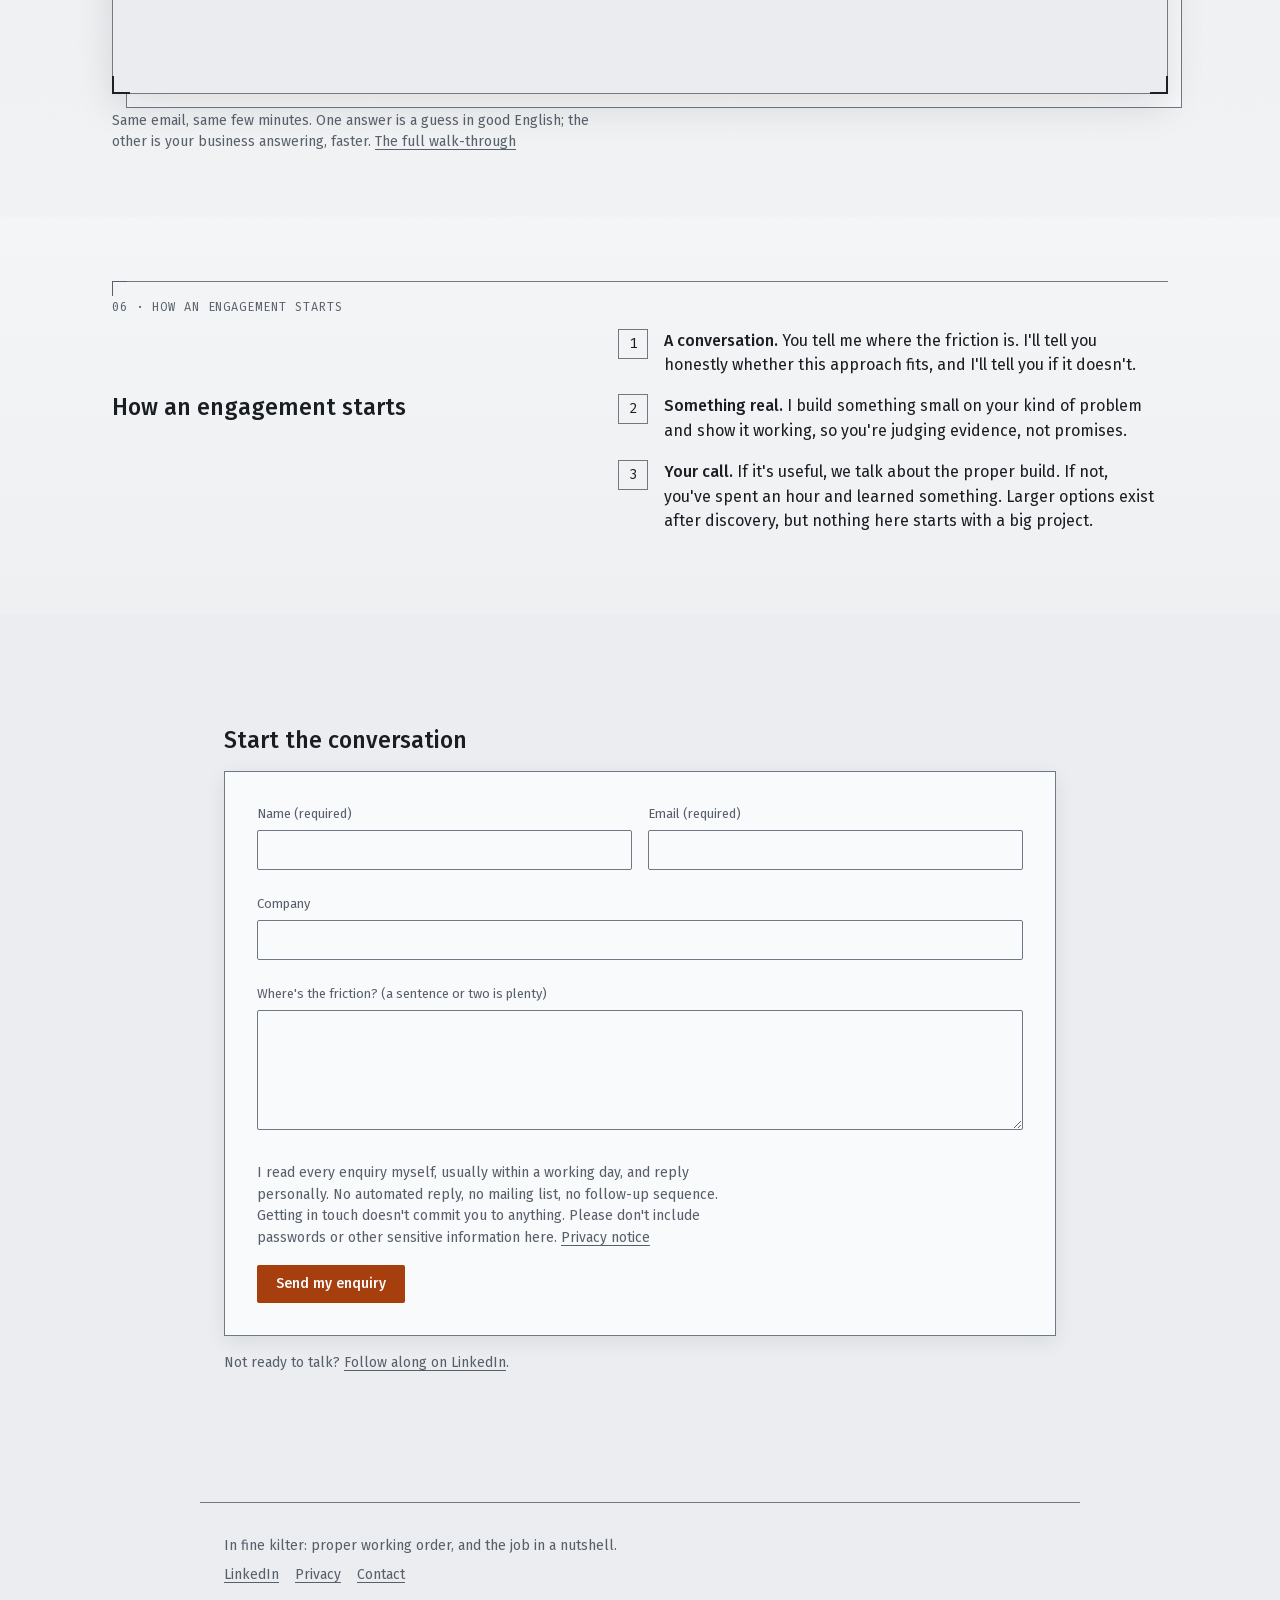
==== commit 3b27bfca: "Update enquiry form: button label, expectation-setting copy, Company field confirmed optional Practi" ====
--- a/index.html
+++ b/index.html
@@ -246,10 +246,10 @@
               <textarea class="inp" id="f-friction" name="friction"></textarea>
             </div>
           </div>
+          <p class="form-note">I read every enquiry myself, usually within a working day, and reply personally. No automated reply, no mailing list, no follow-up sequence. Getting in touch doesn't commit you to anything. Please don't include passwords or other sensitive information here. <a href="privacy.html">Privacy notice</a></p>
           <div class="actions" style="margin-top: var(--s-4)">
-            <button class="btn btn-primary" type="submit">Send the enquiry</button>
-          </div>
-          <p class="form-note">Your details go to me and nowhere else. No mailing list, no follow-up sequence. <a href="privacy.html">Privacy notice</a></p>
+            <button class="btn btn-primary" type="submit">Send my enquiry</button>
+          </div>
         </form>
       </div>
       <p class="form-note">Not ready to talk? <a href="#" data-launch-item="linkedin-url">Follow along on LinkedIn</a>.</p>
--- a/assets/constant-frame.css
+++ b/assets/constant-frame.css
@@ -88,7 +88,13 @@
    cycle ends at the human step (`awaiting owner`). Presets: data-n="3"
    (three states, 4s offsets) and data-n="2" (two states, 6s offsets) — the
    approved deterministic presets; no other counts ship at v1. */
-.slides{ position: relative; min-height: 200px; }
+.slides{ position: relative; min-height: 200px; overflow: hidden; }
+  /* clips decorative bleed (the chip-wait glow, ~14-17px blur) to the swap
+     area's own box — a safety margin normally invisible (the glow fades
+     within ~20px, well inside .cframe's 32px padding) but guarantees it can
+     never visually cross the constant frame's own border on any device.
+     Scoped to .slides, not .cframe: the registration corners intentionally
+     sit 1px outside .cframe's border box and must stay unclipped. */
 .slide{
   position: absolute; inset: 0; opacity: 0;
   padding-bottom: var(--s-5); /* reserves room for .slide-idx so it never
@@ -105,6 +111,19 @@
   4%, 30%{ opacity: 1; transform: none; }
   36%, 100%{ opacity: 0; transform: none; }
 }
+/* data-n="2" uses a 6s slot (half the 12s cycle) — the shared keyframe above
+   is tuned for the 3-slide 4s slot (hold 4-30%, fade to 36%: a ~4.32s
+   presence that fits a 4s slot almost seamlessly). Applied to a 6s slot it
+   left both slides invisible for ~1.68s at every handoff (a stall, not a
+   beat). This keyframe holds longer (4-42%, using the slot's extra room to
+   improve reading time) and keeps the same ~0.72s fade, leaving a short,
+   deliberate ~0.24s blank beat instead of a stall. */
+@keyframes cf-swap-2{
+  0%{ opacity: 0; transform: translateX(var(--cf-slide-entry)); }
+  4%, 42%{ opacity: 1; transform: none; }
+  48%, 100%{ opacity: 0; transform: none; }
+}
+.slides[data-n="2"] .slide{ animation-name: cf-swap-2; }
 
 /* Pause control (WCAG 2.2.2): hover or keyboard focus pauses the swap.
    Frames carrying slides are focusable (tabindex="0" + aria-label in markup). */
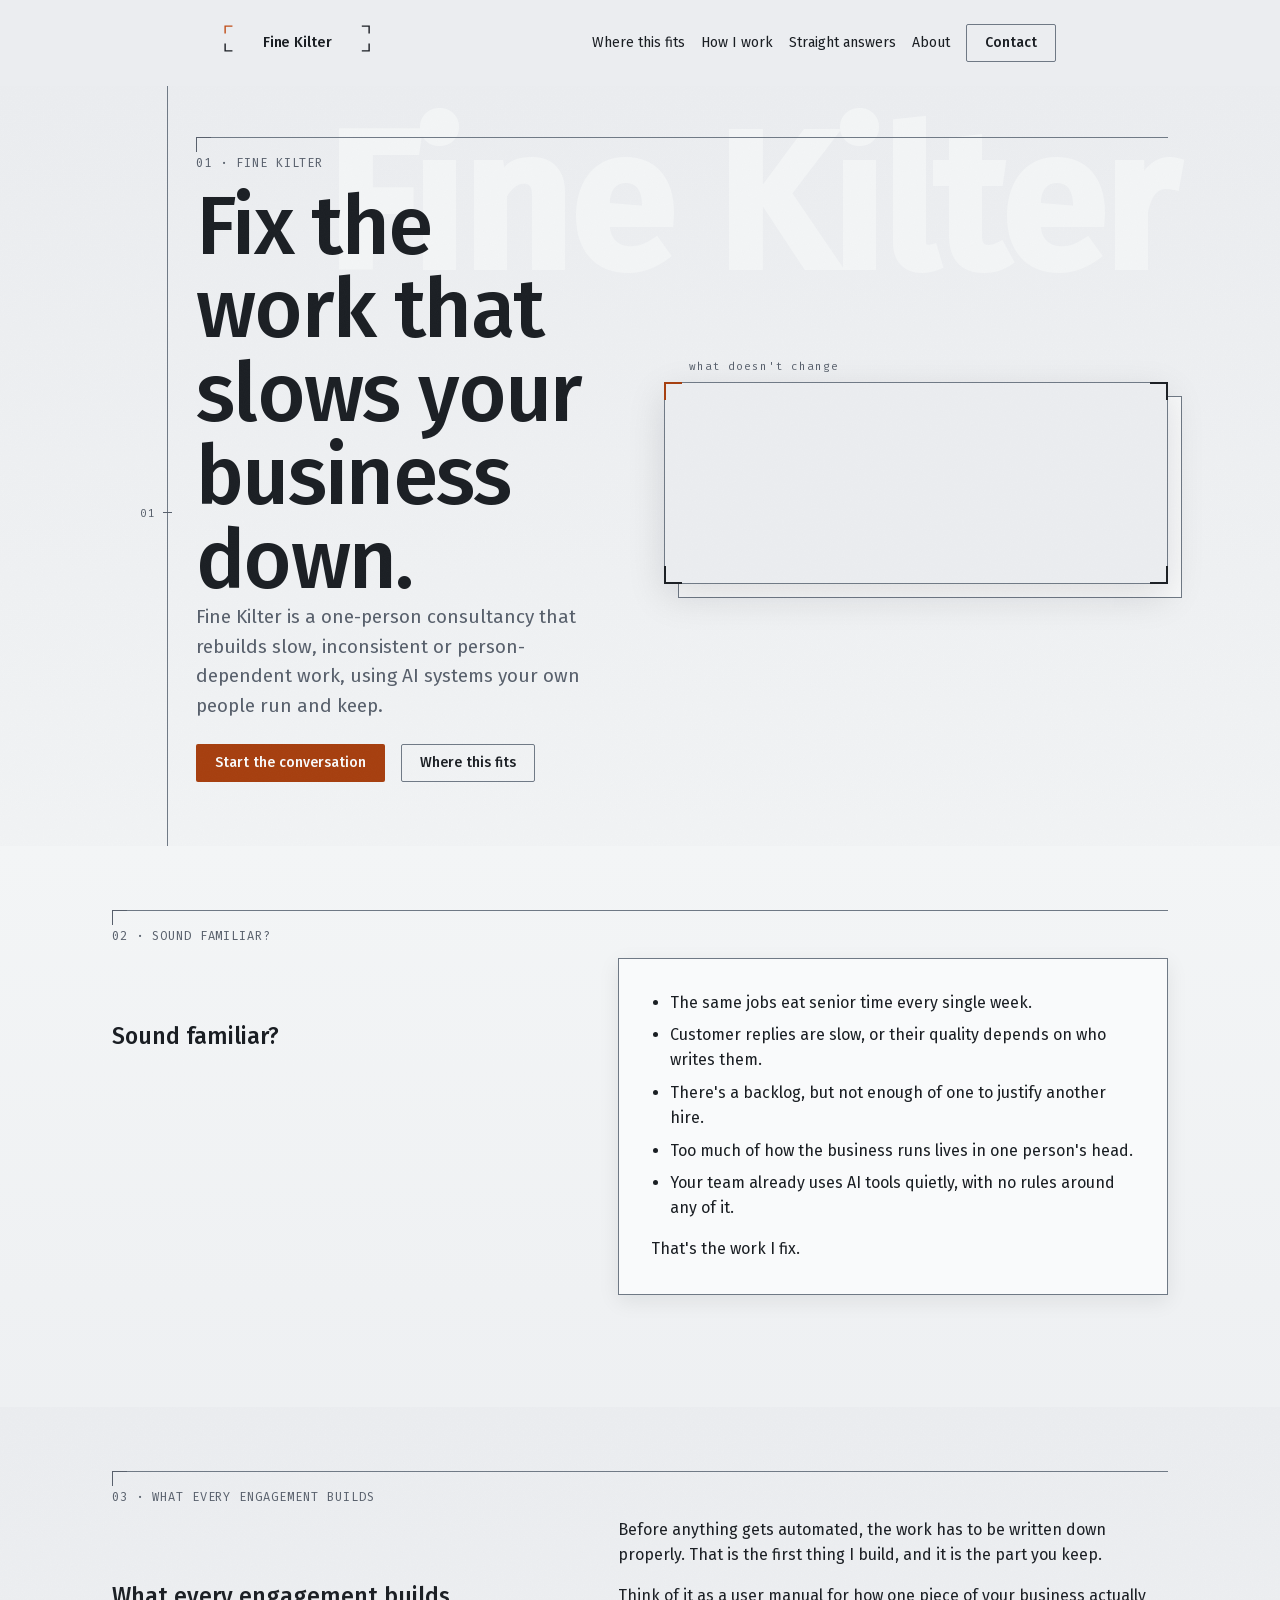
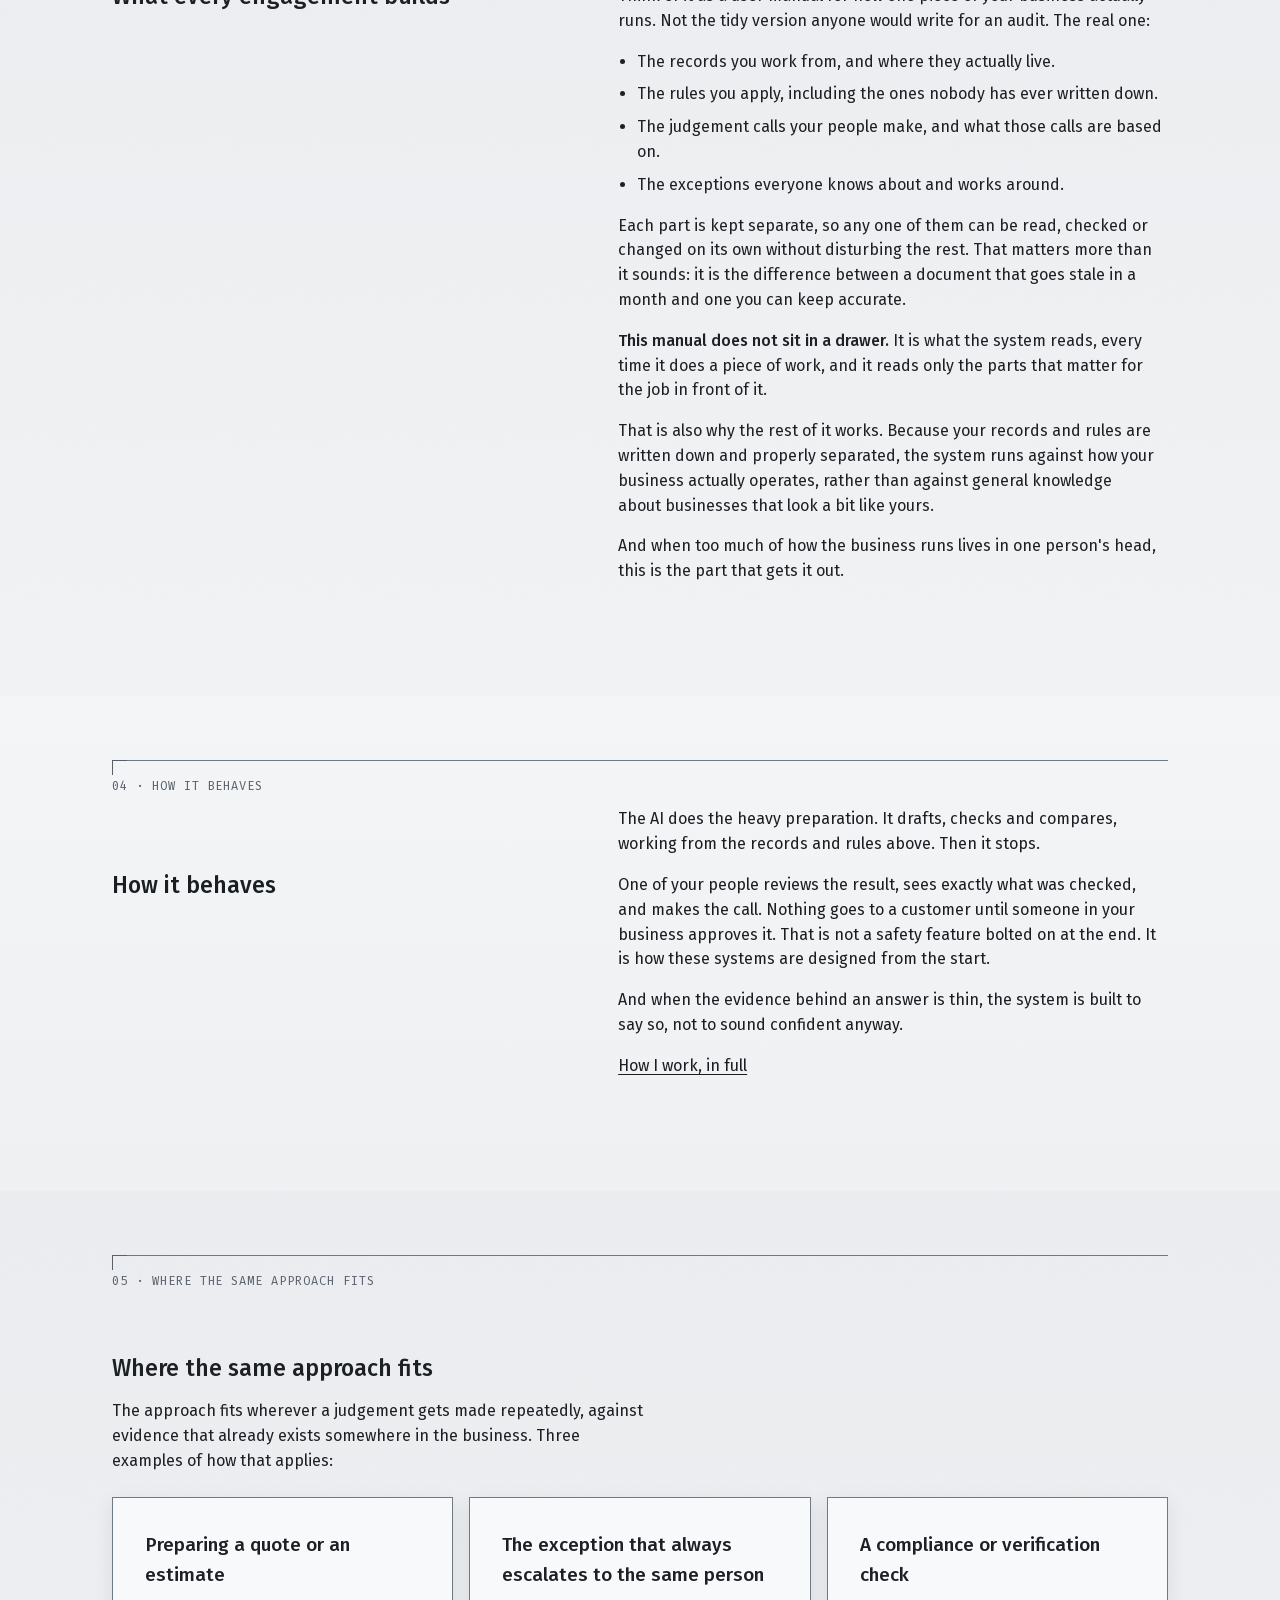
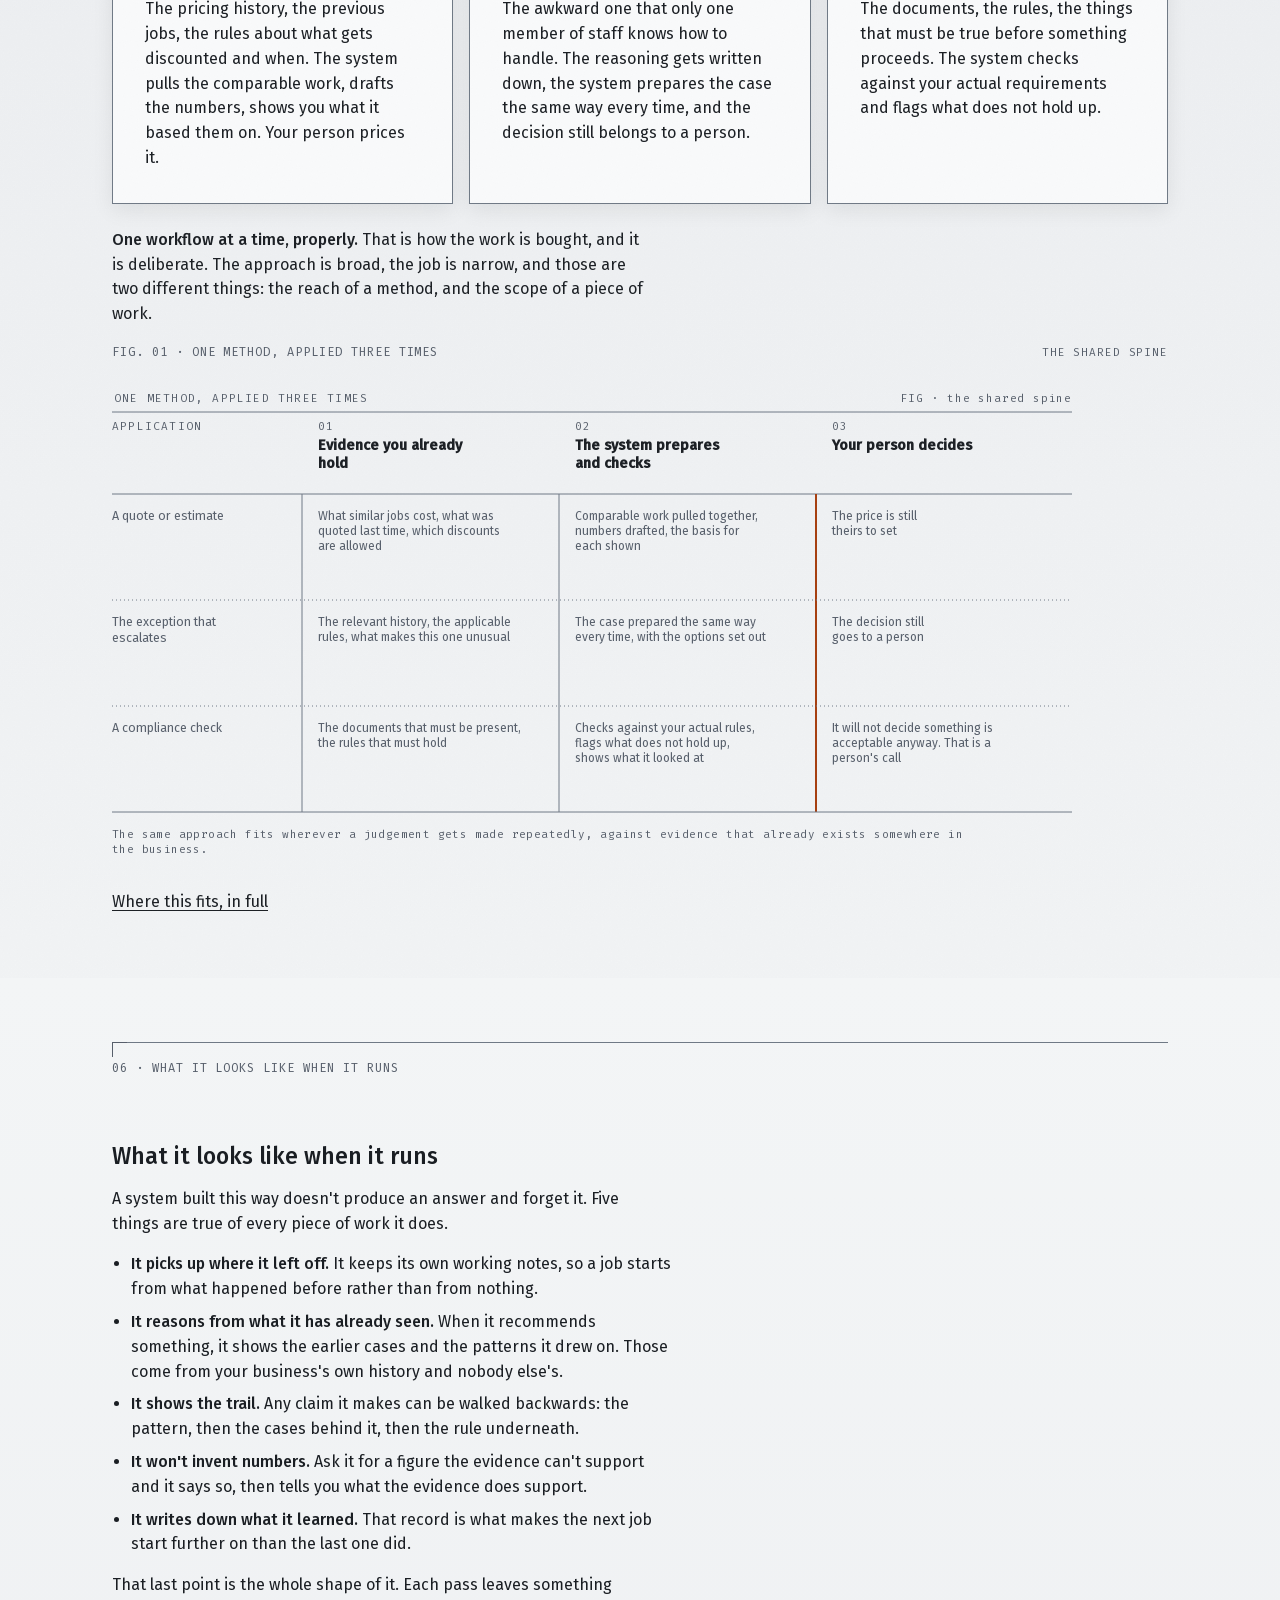
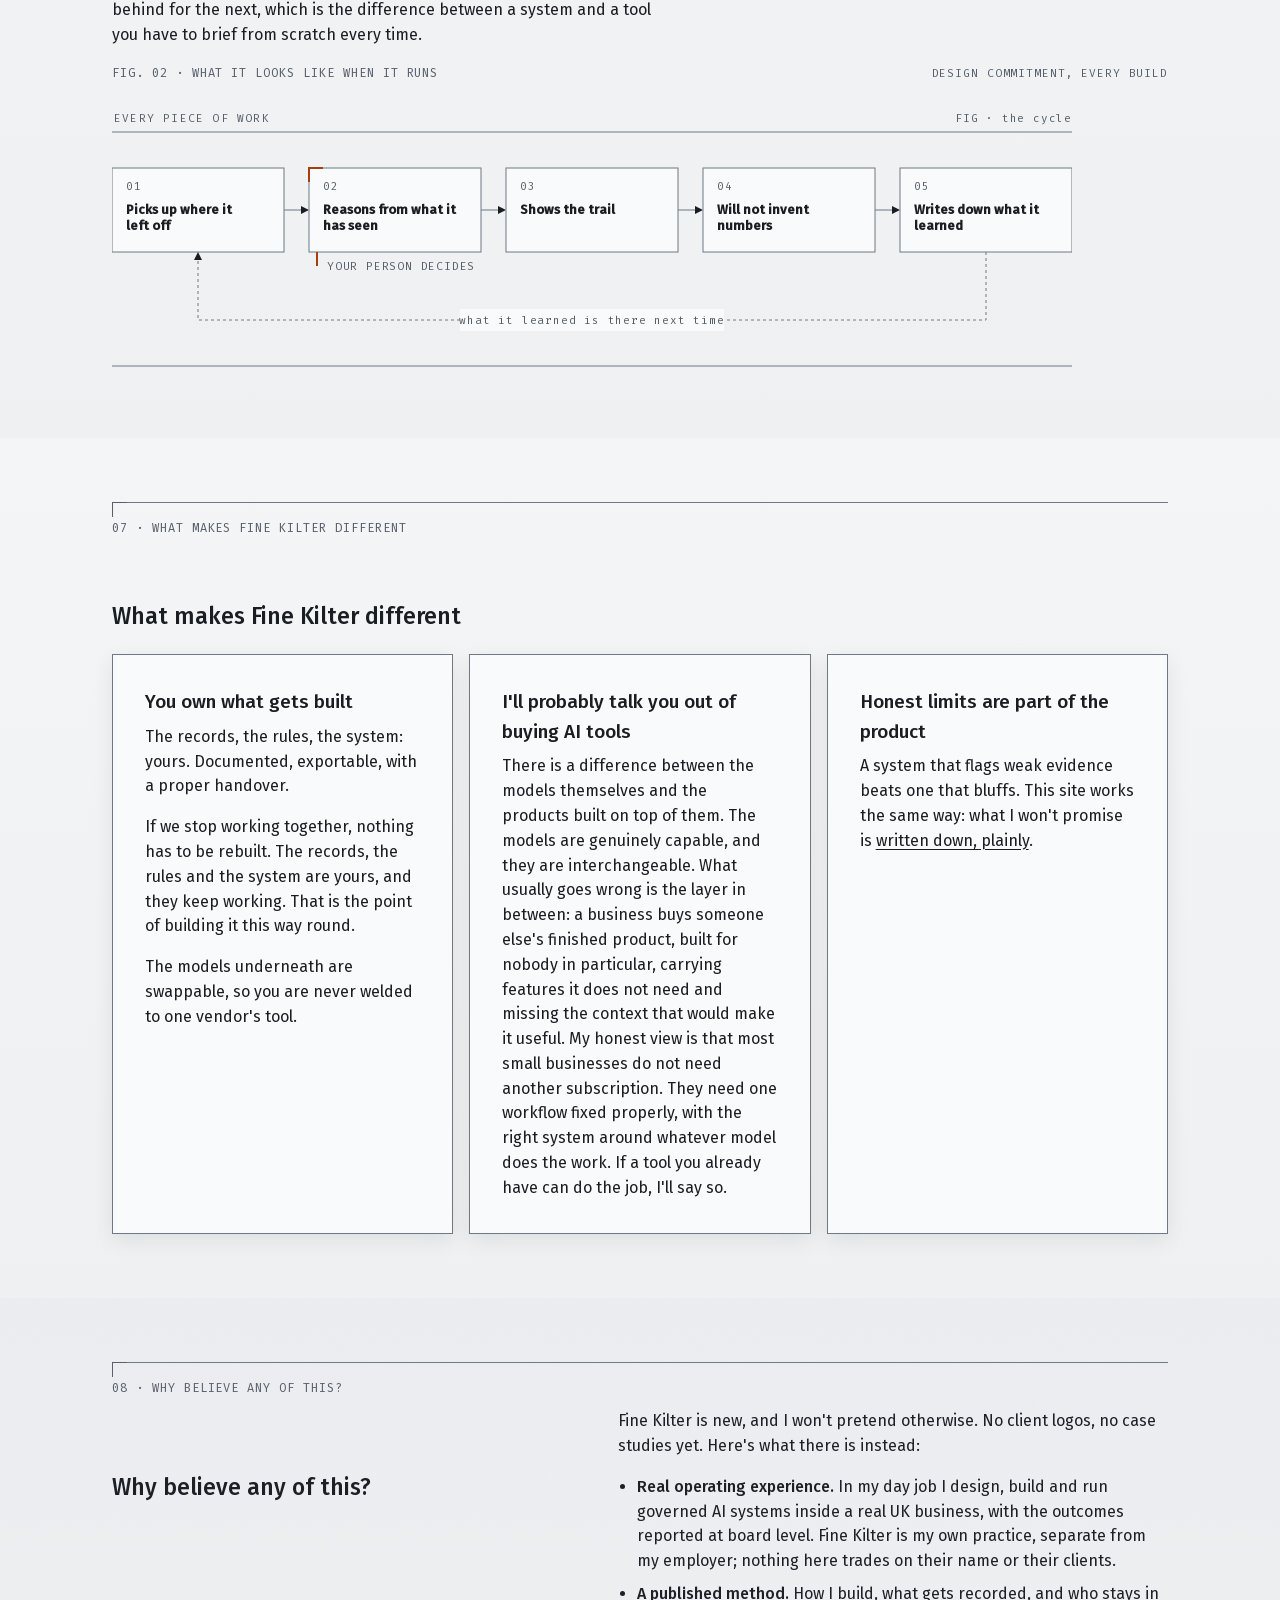
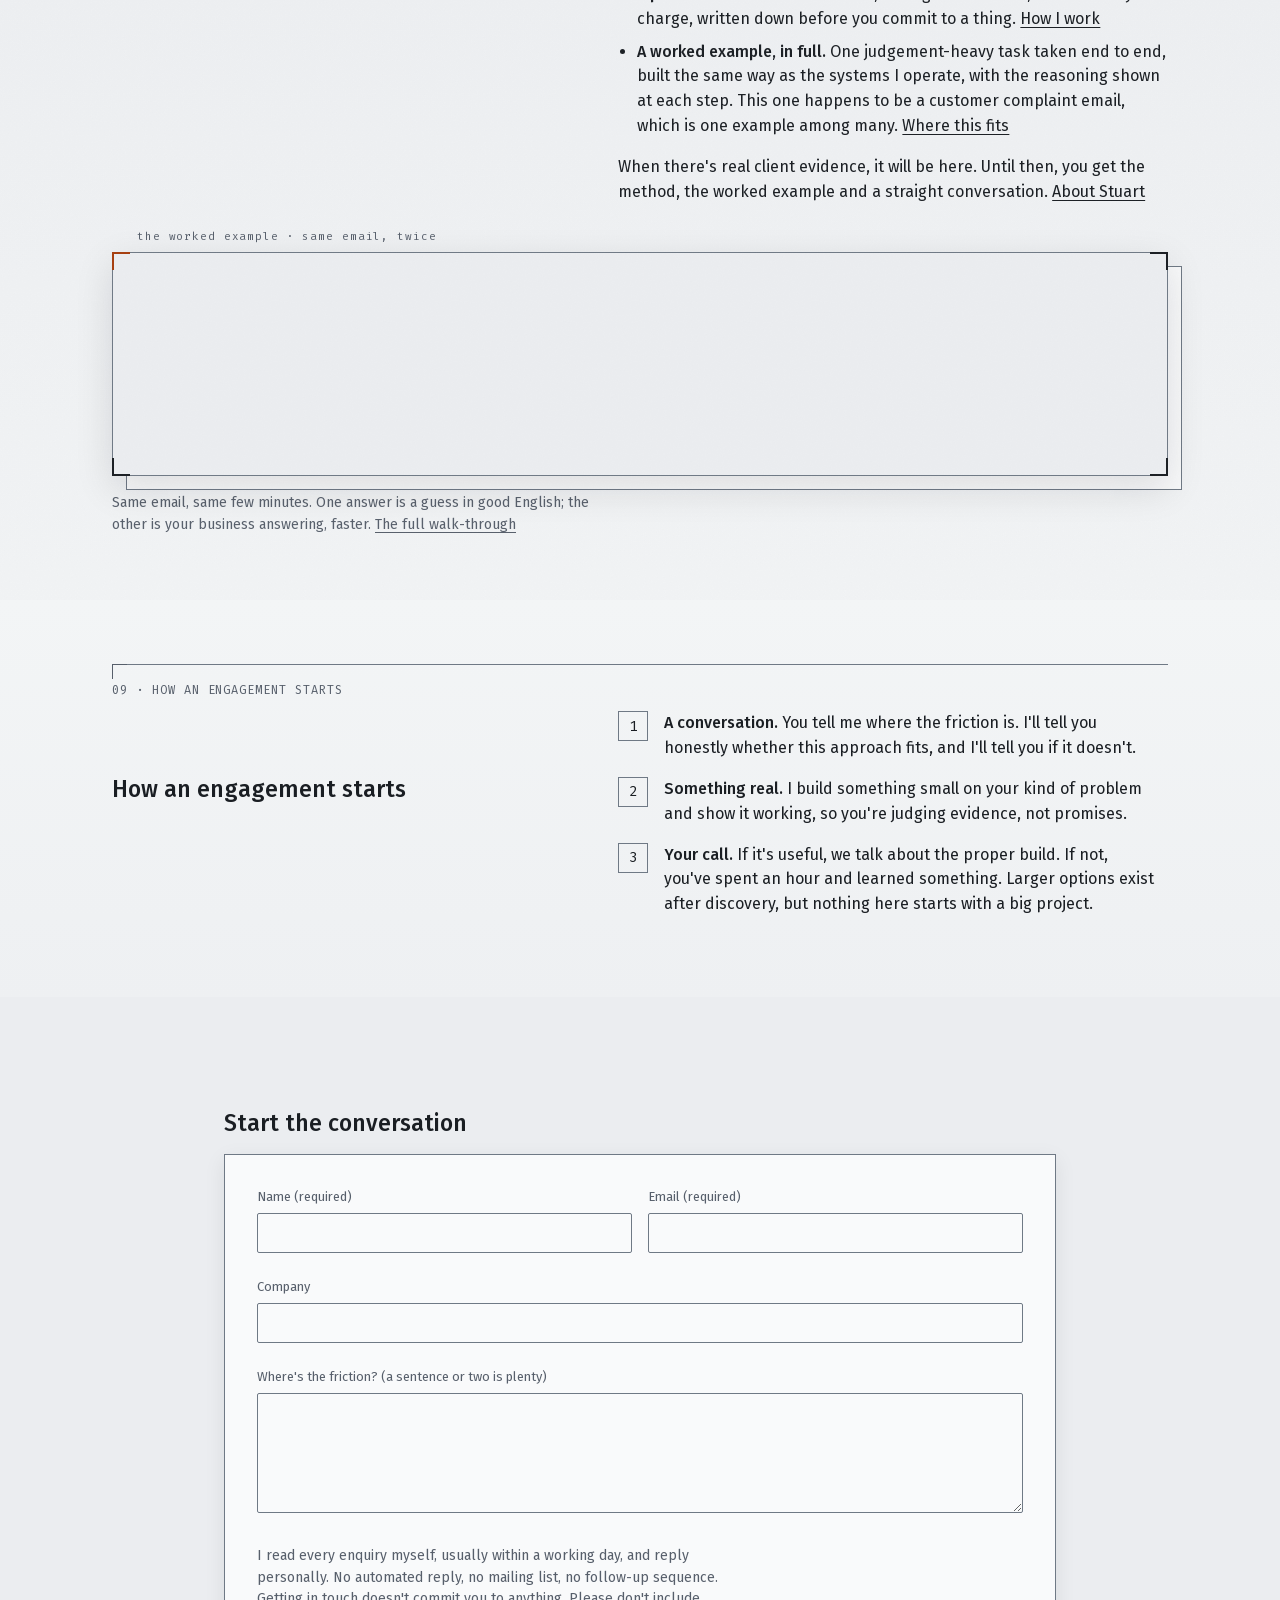
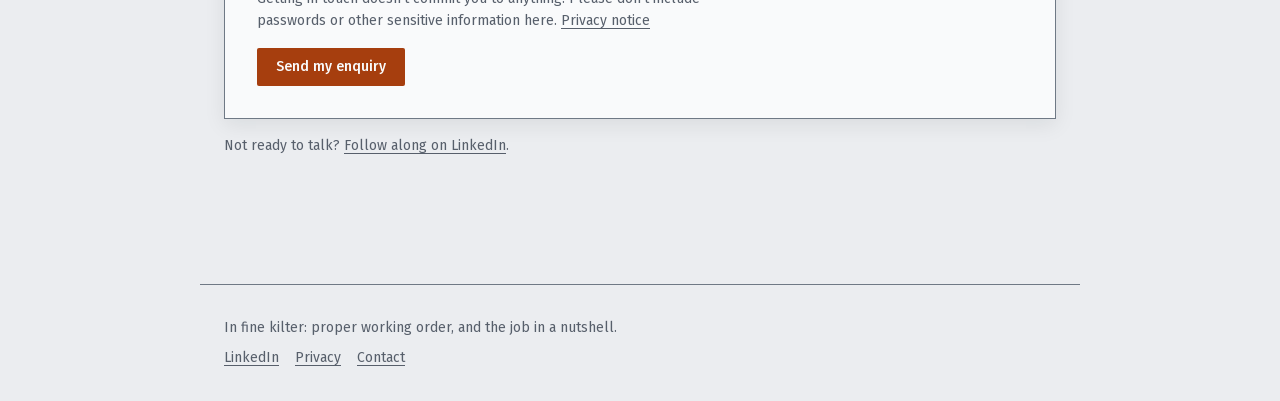
==== commit ac82f9df: "Offer clarity Phase 3.4: compose to content-strategy-ia.md v2.1 Home restructured to the ten-section" ====
--- a/index.html
+++ b/index.html
@@ -3,8 +3,8 @@
 <head>
 <meta charset="utf-8">
 <meta name="viewport" content="width=device-width, initial-scale=1">
-<title>Fine Kilter · AI systems for small service businesses, built properly</title>
-<meta name="description" content="Fine Kilter fixes slow, inconsistent, person-dependent work in small service businesses: AI that works from your records and rules, your people keep the final say, and what gets built is yours.">
+<title>Fine Kilter · A one-person consultancy that rebuilds slow, inconsistent or person-dependent work</title>
+<meta name="description" content="Fine Kilter is a one-person consultancy that rebuilds slow, inconsistent or person-dependent work, using AI systems your own people run and keep. Your people keep the final say, and what gets built is yours.">
 <script>if(matchMedia('(prefers-color-scheme: dark)').matches)document.documentElement.dataset.theme='dark'</script>
 <link rel="stylesheet" href="assets/fonts.css">
 <link rel="stylesheet" href="assets/tokens.css?v=20260718">
@@ -29,7 +29,7 @@
     </svg>
   </a>
   <nav class="site-nav" aria-label="Main">
-    <a href="see-it-working.html">See it working</a>
+    <a href="see-it-working.html">Where this fits</a>
     <a href="how-i-work.html">How I work</a>
     <a href="straight-answers.html">Straight answers</a>
     <a href="about.html">About</a>
@@ -52,10 +52,10 @@
             <div class="hero-grid">
               <div>
                 <h1 class="disp" style="margin:0">Fix the work that slows your business down.</h1>
-                <p class="lede">Fine Kilter builds AI systems for small service businesses, though the same approach isn't limited to services or to small. They work from your records and your rules, your people keep the final say, and what gets built is yours.</p>
+                <p class="lede">Fine Kilter is a one-person consultancy that rebuilds slow, inconsistent or person-dependent work, using AI systems your own people run and keep.</p>
                 <div class="actions">
                   <a class="btn btn-primary" href="#contact">Start the conversation</a>
-                  <a class="btn btn-outline" href="see-it-working.html">See it working</a>
+                  <a class="btn btn-outline" href="see-it-working.html">Where this fits</a>
                 </div>
               </div>
               <div class="plate">
@@ -107,7 +107,7 @@
                 <li>Too much of how the business runs lives in one person's head.</li>
                 <li>Your team already uses AI tools quietly, with no rules around any of it.</li>
               </ul>
-              <p style="margin-bottom:0">That's the work I fix. One workflow at a time, properly.</p>
+              <p style="margin-bottom:0">That's the work I fix.</p>
             </div>
           </div>
         </div>
@@ -116,15 +116,42 @@
   </div>
 
   <div class="band grain">
+    <div class="wrap-inner section-band">
+      <section aria-labelledby="builds">
+        <div class="reg-block settle">
+          <p class="reg-label"><span>03 · What every engagement builds</span></p>
+          <div class="offset-grid">
+            <h2 id="builds">What every engagement builds</h2>
+            <div>
+              <p>Before anything gets automated, the work has to be written down properly. That is the first thing I build, and it is the part you keep.</p>
+              <p>Think of it as a user manual for how one piece of your business actually runs. Not the tidy version anyone would write for an audit. The real one:</p>
+              <ul class="plain-list">
+                <li>The records you work from, and where they actually live.</li>
+                <li>The rules you apply, including the ones nobody has ever written down.</li>
+                <li>The judgement calls your people make, and what those calls are based on.</li>
+                <li>The exceptions everyone knows about and works around.</li>
+              </ul>
+              <p>Each part is kept separate, so any one of them can be read, checked or changed on its own without disturbing the rest. That matters more than it sounds: it is the difference between a document that goes stale in a month and one you can keep accurate.</p>
+              <p><strong>This manual does not sit in a drawer.</strong> It is what the system reads, every time it does a piece of work, and it reads only the parts that matter for the job in front of it.</p>
+              <p>That is also why the rest of it works. Because your records and rules are written down and properly separated, the system runs against how your business actually operates, rather than against general knowledge about businesses that look a bit like yours.</p>
+              <p style="margin-bottom:0">And when too much of how the business runs lives in one person's head, this is the part that gets it out.</p>
+            </div>
+          </div>
+        </div>
+      </section>
+    </div>
+  </div>
+
+  <div class="band band-mount">
     <div class="wrap-inner section-band">
       <section aria-labelledby="how">
         <div class="reg-block settle">
-          <p class="reg-label"><span>03 · What actually happens</span></p>
+          <p class="reg-label"><span>04 · How it behaves</span></p>
           <div class="offset-grid">
-            <h2 id="how">What actually happens</h2>
+            <h2 id="how">How it behaves</h2>
             <div>
-              <p>The AI does the heavy preparation. It drafts, checks and compares, working from your business's own records and rules. Then it stops.</p>
-              <p>One of your people reviews the result, sees exactly what was checked, and makes the call. Nothing goes to a customer until someone in your business approves it. That's not a safety feature bolted on at the end. It's how these systems are designed from the start.</p>
+              <p>The AI does the heavy preparation. It drafts, checks and compares, working from the records and rules above. Then it stops.</p>
+              <p>One of your people reviews the result, sees exactly what was checked, and makes the call. Nothing goes to a customer until someone in your business approves it. That is not a safety feature bolted on at the end. It is how these systems are designed from the start.</p>
               <p>And when the evidence behind an answer is thin, the system is built to say so, not to sound confident anyway.</p>
               <p style="margin-bottom:0"><a href="how-i-work.html">How I work, in full</a></p>
             </div>
@@ -134,20 +161,140 @@
     </div>
   </div>
 
+  <div class="band grain">
+    <div class="wrap-inner section-band">
+      <section aria-labelledby="fits">
+        <div class="reg-block settle" style="margin-bottom:0">
+          <p class="reg-label"><span>05 · Where the same approach fits</span></p>
+          <h2 id="fits">Where the same approach fits</h2>
+          <p>The approach fits wherever a judgement gets made repeatedly, against evidence that already exists somewhere in the business. Three examples of how that applies:</p>
+          <div class="diff-grid" style="margin-top:var(--s-5)">
+            <div class="panel">
+              <h3>Preparing a quote or an estimate</h3>
+              <p style="margin-bottom:0">The pricing history, the previous jobs, the rules about what gets discounted and when. The system pulls the comparable work, drafts the numbers, shows you what it based them on. Your person prices it.</p>
+            </div>
+            <div class="panel">
+              <h3>The exception that always escalates to the same person</h3>
+              <p style="margin-bottom:0">The awkward one that only one member of staff knows how to handle. The reasoning gets written down, the system prepares the case the same way every time, and the decision still belongs to a person.</p>
+            </div>
+            <div class="panel">
+              <h3>A compliance or verification check</h3>
+              <p style="margin-bottom:0">The documents, the rules, the things that must be true before something proceeds. The system checks against your actual requirements and flags what does not hold up.</p>
+            </div>
+          </div>
+          <p style="margin-top:var(--s-5)"><strong>One workflow at a time, properly.</strong> That is how the work is bought, and it is deliberate. The approach is broad, the job is narrow, and those are two different things: the reach of a method, and the scope of a piece of work.</p>
+
+          <div class="fig-row">
+            <p class="figure-label">FIG. 01 · One method, applied three times</p>
+            <span class="provenance">the shared spine</span>
+          </div>
+          <div class="diagram-frame diagram-desktop">
+<svg viewBox="0 0 960 480" xmlns="http://www.w3.org/2000/svg" role="img" aria-labelledby="b185s-title b185s-desc" font-family="'Fira Sans', ui-sans-serif, system-ui, sans-serif">
+<title id="b185s-title">The same three things, three times</title>
+<desc id="b185s-desc">Three kinds of work go through the same three stages. A quote or estimate, the exception that always escalates, and a compliance check each start from evidence you already hold, get prepared and checked by the system, and end with your person deciding. Only the subject matter changes.</desc>
+<style>.fk-t1{fill:var(--text-primary,#1a1e23)}
+.fk-t2{fill:var(--text-secondary,#575f6b)}
+.fk-tl{fill:var(--text-figure-label,#575f6b)}
+.fk-ln{stroke:var(--border-mount,#6f7985);fill:none}
+.fk-mount{fill:var(--surface-mount,#f9fafb)}
+.fk-acc{stroke:var(--accent,#a63e0e);fill:none}
+.fk-accf{fill:var(--accent,#a63e0e)}
+.fk-attf{fill:var(--state-attention,#b2182b)}</style>
+<!-- fk-diagram b185s v1.0.0 · one semantic model per family · do not hand-edit -->
+<text x="2" y="16" font-family="'Fira Mono', ui-monospace, Menlo, monospace" font-size="11" letter-spacing="1.2" text-anchor="start" class="fk-tl">ONE METHOD, APPLIED THREE TIMES</text><text x="960" y="16" font-family="'Fira Mono', ui-monospace, Menlo, monospace" font-size="11" letter-spacing="0.8" text-anchor="end" class="fk-tl">FIG · the shared spine</text><line x1="0" y1="26" x2="960" y2="26" class="fk-ln"/><text x="0" y="44" font-family="'Fira Mono', ui-monospace, Menlo, monospace" font-size="11" letter-spacing="1.2" text-anchor="start" class="fk-tl">APPLICATION</text><text x="206" y="44" font-family="'Fira Mono', ui-monospace, Menlo, monospace" font-size="11" letter-spacing="0.8" text-anchor="start" class="fk-tl">01</text><text font-size="14.5" font-weight="700" class="fk-t1"><tspan x="206" y="64">Evidence you already</tspan><tspan x="206" y="82">hold</tspan></text><text x="463" y="44" font-family="'Fira Mono', ui-monospace, Menlo, monospace" font-size="11" letter-spacing="0.8" text-anchor="start" class="fk-tl">02</text><text font-size="14.5" font-weight="700" class="fk-t1"><tspan x="463" y="64">The system prepares</tspan><tspan x="463" y="82">and checks</tspan></text><text x="720" y="44" font-family="'Fira Mono', ui-monospace, Menlo, monospace" font-size="11" letter-spacing="0.8" text-anchor="start" class="fk-tl">03</text><text font-size="14.5" font-weight="700" class="fk-t1"><tspan x="720" y="64">Your person decides</tspan></text><line x1="0" y1="108" x2="960" y2="108" class="fk-ln"/><line x1="190" y1="108" x2="190" y2="426" class="fk-ln"/><line x1="447" y1="108" x2="447" y2="426" class="fk-ln"/><line x1="704" y1="108" x2="704" y2="426" class="fk-acc" stroke-width="2"/><text font-size="12.5" class="fk-tl"><tspan x="0" y="134">A quote or estimate</tspan></text><text font-size="12" class="fk-t2"><tspan x="206" y="134">What similar jobs cost, what was</tspan><tspan x="206" y="149">quoted last time, which discounts</tspan><tspan x="206" y="164">are allowed</tspan></text><text font-size="12" class="fk-t2"><tspan x="463" y="134">Comparable work pulled together,</tspan><tspan x="463" y="149">numbers drafted, the basis for</tspan><tspan x="463" y="164">each shown</tspan></text><text font-size="12" class="fk-t2"><tspan x="720" y="134">The price is still</tspan><tspan x="720" y="149">theirs to set</tspan></text><line x1="0" y1="214" x2="960" y2="214" class="fk-ln" stroke-dasharray="1 3"/><text font-size="12.5" class="fk-tl"><tspan x="0" y="240">The exception that</tspan><tspan x="0" y="256">escalates</tspan></text><text font-size="12" class="fk-t2"><tspan x="206" y="240">The relevant history, the applicable</tspan><tspan x="206" y="255">rules, what makes this one unusual</tspan></text><text font-size="12" class="fk-t2"><tspan x="463" y="240">The case prepared the same way</tspan><tspan x="463" y="255">every time, with the options set out</tspan></text><text font-size="12" class="fk-t2"><tspan x="720" y="240">The decision still</tspan><tspan x="720" y="255">goes to a person</tspan></text><line x1="0" y1="320" x2="960" y2="320" class="fk-ln" stroke-dasharray="1 3"/><text font-size="12.5" class="fk-tl"><tspan x="0" y="346">A compliance check</tspan></text><text font-size="12" class="fk-t2"><tspan x="206" y="346">The documents that must be present,</tspan><tspan x="206" y="361">the rules that must hold</tspan></text><text font-size="12" class="fk-t2"><tspan x="463" y="346">Checks against your actual rules,</tspan><tspan x="463" y="361">flags what does not hold up,</tspan><tspan x="463" y="376">shows what it looked at</tspan></text><text font-size="12" class="fk-t2"><tspan x="720" y="346">It will not decide something is</tspan><tspan x="720" y="361">acceptable anyway. That is a</tspan><tspan x="720" y="376">person&#39;s call</tspan></text><line x1="0" y1="426" x2="960" y2="426" class="fk-ln"/><text font-family="'Fira Mono', ui-monospace, Menlo, monospace" font-size="11" letter-spacing="0.4" class="fk-tl"><tspan x="0" y="452">The same approach fits wherever a judgement gets made repeatedly, against evidence that already exists somewhere in</tspan><tspan x="0" y="467">the business.</tspan></text></svg>
+          </div>
+          <div class="diagram-frame diagram-mobile">
+<svg viewBox="0 0 335 1016" xmlns="http://www.w3.org/2000/svg" role="img" aria-labelledby="b185sm-title b185sm-desc" font-family="'Fira Sans', ui-sans-serif, system-ui, sans-serif">
+<title id="b185sm-title">The same three things, three times</title>
+<desc id="b185sm-desc">Three kinds of work go through the same three stages. A quote or estimate, the exception that always escalates, and a compliance check each start from evidence you already hold, get prepared and checked by the system, and end with your person deciding. Only the subject matter changes.</desc>
+<style>.fk-t1{fill:var(--text-primary,#1a1e23)}
+.fk-t2{fill:var(--text-secondary,#575f6b)}
+.fk-tl{fill:var(--text-figure-label,#575f6b)}
+.fk-ln{stroke:var(--border-mount,#6f7985);fill:none}
+.fk-mount{fill:var(--surface-mount,#f9fafb)}
+.fk-acc{stroke:var(--accent,#a63e0e);fill:none}
+.fk-accf{fill:var(--accent,#a63e0e)}
+.fk-attf{fill:var(--state-attention,#b2182b)}</style>
+<!-- fk-diagram b185sm v1.0.0 · one semantic model per family · do not hand-edit -->
+<text x="0" y="14" font-family="'Fira Mono', ui-monospace, Menlo, monospace" font-size="11" letter-spacing="1.2" text-anchor="start" class="fk-tl">ONE METHOD, APPLIED THREE TIMES</text><line x1="0" y1="24" x2="335" y2="24" class="fk-ln"/><text x="0" y="34" font-family="'Fira Mono', ui-monospace, Menlo, monospace" font-size="11" letter-spacing="1.2" text-anchor="start" class="fk-tl">A QUOTE OR ESTIMATE</text><line x1="0" y1="42" x2="335" y2="42" class="fk-ln"/><text x="0" y="70" font-family="'Fira Mono', ui-monospace, Menlo, monospace" font-size="11" letter-spacing="0.8" text-anchor="start" class="fk-tl">01</text><text font-size="12.5" font-weight="700" class="fk-t1"><tspan x="22" y="70">Evidence you already</tspan><tspan x="22" y="84">hold</tspan></text><text font-size="11" class="fk-t2"><tspan x="0" y="104">What similar jobs cost, what was</tspan><tspan x="0" y="118">quoted last time, which discounts</tspan><tspan x="0" y="132">are allowed</tspan></text><text x="0" y="170" font-family="'Fira Mono', ui-monospace, Menlo, monospace" font-size="11" letter-spacing="0.8" text-anchor="start" class="fk-tl">02</text><text font-size="12.5" font-weight="700" class="fk-t1"><tspan x="22" y="170">The system prepares</tspan><tspan x="22" y="184">and checks</tspan></text><text font-size="11" class="fk-t2"><tspan x="0" y="204">Comparable work pulled together,</tspan><tspan x="0" y="218">numbers drafted, the basis for</tspan><tspan x="0" y="232">each shown</tspan></text><rect x="0" y="258" width="2.5" height="64" class="fk-accf"/><text x="12" y="270" font-family="'Fira Mono', ui-monospace, Menlo, monospace" font-size="11" letter-spacing="0.8" text-anchor="start" class="fk-tl">03</text><text font-size="12.5" font-weight="700" class="fk-t1"><tspan x="34" y="270">Your person decides</tspan></text><text font-size="11" class="fk-t2"><tspan x="12" y="290">The price is still</tspan><tspan x="12" y="304">theirs to set</tspan></text><text x="0" y="356" font-family="'Fira Mono', ui-monospace, Menlo, monospace" font-size="11" letter-spacing="1.2" text-anchor="start" class="fk-tl">THE EXCEPTION THAT ESCALATES</text><line x1="0" y1="364" x2="335" y2="364" class="fk-ln"/><text x="0" y="392" font-family="'Fira Mono', ui-monospace, Menlo, monospace" font-size="11" letter-spacing="0.8" text-anchor="start" class="fk-tl">01</text><text font-size="12.5" font-weight="700" class="fk-t1"><tspan x="22" y="392">Evidence you already</tspan><tspan x="22" y="406">hold</tspan></text><text font-size="11" class="fk-t2"><tspan x="0" y="426">The relevant history, the applicable</tspan><tspan x="0" y="440">rules, what makes this one unusual</tspan></text><text x="0" y="478" font-family="'Fira Mono', ui-monospace, Menlo, monospace" font-size="11" letter-spacing="0.8" text-anchor="start" class="fk-tl">02</text><text font-size="12.5" font-weight="700" class="fk-t1"><tspan x="22" y="478">The system prepares</tspan><tspan x="22" y="492">and checks</tspan></text><text font-size="11" class="fk-t2"><tspan x="0" y="512">The case prepared the same way</tspan><tspan x="0" y="526">every time, with the options set out</tspan></text><rect x="0" y="552" width="2.5" height="64" class="fk-accf"/><text x="12" y="564" font-family="'Fira Mono', ui-monospace, Menlo, monospace" font-size="11" letter-spacing="0.8" text-anchor="start" class="fk-tl">03</text><text font-size="12.5" font-weight="700" class="fk-t1"><tspan x="34" y="564">Your person decides</tspan></text><text font-size="11" class="fk-t2"><tspan x="12" y="584">The decision still</tspan><tspan x="12" y="598">goes to a person</tspan></text><text x="0" y="650" font-family="'Fira Mono', ui-monospace, Menlo, monospace" font-size="11" letter-spacing="1.2" text-anchor="start" class="fk-tl">A COMPLIANCE CHECK</text><line x1="0" y1="658" x2="335" y2="658" class="fk-ln"/><text x="0" y="686" font-family="'Fira Mono', ui-monospace, Menlo, monospace" font-size="11" letter-spacing="0.8" text-anchor="start" class="fk-tl">01</text><text font-size="12.5" font-weight="700" class="fk-t1"><tspan x="22" y="686">Evidence you already</tspan><tspan x="22" y="700">hold</tspan></text><text font-size="11" class="fk-t2"><tspan x="0" y="720">The documents that must be present,</tspan><tspan x="0" y="734">the rules that must hold</tspan></text><text x="0" y="772" font-family="'Fira Mono', ui-monospace, Menlo, monospace" font-size="11" letter-spacing="0.8" text-anchor="start" class="fk-tl">02</text><text font-size="12.5" font-weight="700" class="fk-t1"><tspan x="22" y="772">The system prepares</tspan><tspan x="22" y="786">and checks</tspan></text><text font-size="11" class="fk-t2"><tspan x="0" y="806">Checks against your actual rules,</tspan><tspan x="0" y="820">flags what does not hold up,</tspan><tspan x="0" y="834">shows what it looked at</tspan></text><rect x="0" y="860" width="2.5" height="78" class="fk-accf"/><text x="12" y="872" font-family="'Fira Mono', ui-monospace, Menlo, monospace" font-size="11" letter-spacing="0.8" text-anchor="start" class="fk-tl">03</text><text font-size="12.5" font-weight="700" class="fk-t1"><tspan x="34" y="872">Your person decides</tspan></text><text font-size="11" class="fk-t2"><tspan x="12" y="892">It will not decide something is</tspan><tspan x="12" y="906">acceptable anyway. That is a</tspan><tspan x="12" y="920">person&#39;s call</tspan></text><line x1="0" y1="958" x2="335" y2="958" class="fk-ln"/><text font-family="'Fira Mono', ui-monospace, Menlo, monospace" font-size="10.5" class="fk-tl"><tspan x="0" y="976">The same approach fits wherever a</tspan><tspan x="0" y="990">judgement gets made repeatedly, against</tspan><tspan x="0" y="1004">evidence that already exists somewhere in</tspan><tspan x="0" y="1018">the business.</tspan></text></svg>
+          </div>
+          <p style="margin-top:var(--s-5); margin-bottom:0"><a href="see-it-working.html">Where this fits, in full</a></p>
+        </div>
+      </section>
+    </div>
+  </div>
+
+  <div class="band band-mount">
+    <div class="wrap-inner section-band">
+      <section aria-labelledby="runs">
+        <div class="reg-block settle" style="margin-bottom:0">
+          <p class="reg-label"><span>06 · What it looks like when it runs</span></p>
+          <h2 id="runs">What it looks like when it runs</h2>
+          <p>A system built this way doesn't produce an answer and forget it. Five things are true of every piece of work it does.</p>
+          <ul class="plain-list">
+            <li><strong>It picks up where it left off.</strong> It keeps its own working notes, so a job starts from what happened before rather than from nothing.</li>
+            <li><strong>It reasons from what it has already seen.</strong> When it recommends something, it shows the earlier cases and the patterns it drew on. Those come from your business's own history and nobody else's.</li>
+            <li><strong>It shows the trail.</strong> Any claim it makes can be walked backwards: the pattern, then the cases behind it, then the rule underneath.</li>
+            <li><strong>It won't invent numbers.</strong> Ask it for a figure the evidence can't support and it says so, then tells you what the evidence does support.</li>
+            <li><strong>It writes down what it learned.</strong> That record is what makes the next job start further on than the last one did.</li>
+          </ul>
+          <p>That last point is the whole shape of it. Each pass leaves something behind for the next, which is the difference between a system and a tool you have to brief from scratch every time.</p>
+
+          <div class="fig-row">
+            <p class="figure-label">FIG. 02 · What it looks like when it runs</p>
+            <span class="provenance">design commitment, every build</span>
+          </div>
+          <div class="diagram-frame diagram-desktop">
+<svg viewBox="0 0 960 268" xmlns="http://www.w3.org/2000/svg" role="img" aria-labelledby="b184c-title b184c-desc" font-family="'Fira Sans', ui-sans-serif, system-ui, sans-serif">
+<title id="b184c-title">What it looks like when it runs</title>
+<desc id="b184c-desc">Five things are true of every piece of work the system does. It picks up where it left off, from its own working notes. It reasons from what it has already seen, showing the earlier cases and patterns it drew on, from that business&#39;s own history and nobody else&#39;s. It shows the trail, so any claim can be walked back to the cases and the rule underneath. It will not invent numbers: asked for a figure the evidence cannot support, it says so. And it writes down what it learned, which is what makes the next job start further on than the last. The fifth step feeds the first, which is the difference between a system and a tool briefed from scratch every time.</desc>
+<style>.fk-t1{fill:var(--text-primary,#1a1e23)}
+.fk-t2{fill:var(--text-secondary,#575f6b)}
+.fk-tl{fill:var(--text-figure-label,#575f6b)}
+.fk-ln{stroke:var(--border-mount,#6f7985);fill:none}
+.fk-mount{fill:var(--surface-mount,#f9fafb)}
+.fk-acc{stroke:var(--accent,#a63e0e);fill:none}
+.fk-accf{fill:var(--accent,#a63e0e)}
+.fk-attf{fill:var(--state-attention,#b2182b)}</style>
+<!-- fk-diagram b184c v1.0.0 · one semantic model per family · do not hand-edit -->
+<text x="2" y="16" font-family="'Fira Mono', ui-monospace, Menlo, monospace" font-size="11" letter-spacing="1.2" text-anchor="start" class="fk-tl">EVERY PIECE OF WORK</text><text x="960" y="16" font-family="'Fira Mono', ui-monospace, Menlo, monospace" font-size="11" letter-spacing="0.8" text-anchor="end" class="fk-tl">FIG · the cycle</text><line x1="0" y1="26" x2="960" y2="26" class="fk-ln"/><rect x="0" y="62" width="172" height="84" class="fk-mount fk-ln" stroke-width="1"/><text x="14" y="84" font-family="'Fira Mono', ui-monospace, Menlo, monospace" font-size="11" letter-spacing="0.8" text-anchor="start" class="fk-tl">01</text><text font-size="13" font-weight="600" class="fk-t1"><tspan x="14" y="108">Picks up where it</tspan><tspan x="14" y="124">left off</tspan></text><line x1="172" y1="104" x2="189" y2="104" class="fk-ln"/><path d="M189 100 L197 104 L189 108 Z" class="fk-t1"/><rect x="197" y="62" width="172" height="84" class="fk-mount fk-ln" stroke-width="1"/><text x="211" y="84" font-family="'Fira Mono', ui-monospace, Menlo, monospace" font-size="11" letter-spacing="0.8" text-anchor="start" class="fk-tl">02</text><text font-size="13" font-weight="600" class="fk-t1"><tspan x="211" y="108">Reasons from what it</tspan><tspan x="211" y="124">has seen</tspan></text><path d="M197 76 V62 h14" class="fk-acc" stroke-width="2"/><line x1="369" y1="104" x2="386" y2="104" class="fk-ln"/><path d="M386 100 L394 104 L386 108 Z" class="fk-t1"/><rect x="394" y="62" width="172" height="84" class="fk-mount fk-ln" stroke-width="1"/><text x="408" y="84" font-family="'Fira Mono', ui-monospace, Menlo, monospace" font-size="11" letter-spacing="0.8" text-anchor="start" class="fk-tl">03</text><text font-size="13" font-weight="600" class="fk-t1"><tspan x="408" y="108">Shows the trail</tspan></text><line x1="566" y1="104" x2="583" y2="104" class="fk-ln"/><path d="M583 100 L591 104 L583 108 Z" class="fk-t1"/><rect x="591" y="62" width="172" height="84" class="fk-mount fk-ln" stroke-width="1"/><text x="605" y="84" font-family="'Fira Mono', ui-monospace, Menlo, monospace" font-size="11" letter-spacing="0.8" text-anchor="start" class="fk-tl">04</text><text font-size="13" font-weight="600" class="fk-t1"><tspan x="605" y="108">Will not invent</tspan><tspan x="605" y="124">numbers</tspan></text><line x1="763" y1="104" x2="780" y2="104" class="fk-ln"/><path d="M780 100 L788 104 L780 108 Z" class="fk-t1"/><rect x="788" y="62" width="172" height="84" class="fk-mount fk-ln" stroke-width="1"/><text x="802" y="84" font-family="'Fira Mono', ui-monospace, Menlo, monospace" font-size="11" letter-spacing="0.8" text-anchor="start" class="fk-tl">05</text><text font-size="13" font-weight="600" class="fk-t1"><tspan x="802" y="108">Writes down what it</tspan><tspan x="802" y="124">learned</tspan></text><line x1="205" y1="146" x2="205" y2="160" class="fk-acc" stroke-width="2"/><text x="215" y="164" font-family="'Fira Mono', ui-monospace, Menlo, monospace" font-size="11" letter-spacing="0.8" text-anchor="start" class="fk-tl">YOUR PERSON DECIDES</text><path d="M874 146 V214 H86 V154" class="fk-ln" stroke-dasharray="3 3"/><path d="M82 154 L86 146 L90 154 Z" class="fk-t1"/><rect x="348" y="203" width="264" height="22" class="fk-mount"/><text x="480" y="218" font-family="'Fira Mono', ui-monospace, Menlo, monospace" font-size="11" letter-spacing="0.8" text-anchor="middle" class="fk-tl">what it learned is there next time</text><line x1="0" y1="260" x2="960" y2="260" class="fk-ln"/></svg>
+          </div>
+          <div class="diagram-frame diagram-mobile">
+<svg viewBox="0 0 335 548" xmlns="http://www.w3.org/2000/svg" role="img" aria-labelledby="b184cm-title b184cm-desc" font-family="'Fira Sans', ui-sans-serif, system-ui, sans-serif">
+<title id="b184cm-title">What it looks like when it runs</title>
+<desc id="b184cm-desc">Five things are true of every piece of work the system does. It picks up where it left off, from its own working notes. It reasons from what it has already seen, showing the earlier cases and patterns it drew on, from that business&#39;s own history and nobody else&#39;s. It shows the trail, so any claim can be walked back to the cases and the rule underneath. It will not invent numbers: asked for a figure the evidence cannot support, it says so. And it writes down what it learned, which is what makes the next job start further on than the last. The fifth step feeds the first, which is the difference between a system and a tool briefed from scratch every time.</desc>
+<style>.fk-t1{fill:var(--text-primary,#1a1e23)}
+.fk-t2{fill:var(--text-secondary,#575f6b)}
+.fk-tl{fill:var(--text-figure-label,#575f6b)}
+.fk-ln{stroke:var(--border-mount,#6f7985);fill:none}
+.fk-mount{fill:var(--surface-mount,#f9fafb)}
+.fk-acc{stroke:var(--accent,#a63e0e);fill:none}
+.fk-accf{fill:var(--accent,#a63e0e)}
+.fk-attf{fill:var(--state-attention,#b2182b)}</style>
+<!-- fk-diagram b184cm v1.0.0 · one semantic model per family · do not hand-edit -->
+<text x="0" y="14" font-family="'Fira Mono', ui-monospace, Menlo, monospace" font-size="11" letter-spacing="1.2" text-anchor="start" class="fk-tl">EVERY PIECE OF WORK</text><line x1="0" y1="24" x2="335" y2="24" class="fk-ln"/><rect x="34" y="42" width="301" height="62" class="fk-mount fk-ln" stroke-width="1"/><text x="46" y="62" font-family="'Fira Mono', ui-monospace, Menlo, monospace" font-size="11" letter-spacing="0.8" text-anchor="start" class="fk-tl">01</text><text font-size="12.5" font-weight="600" class="fk-t1"><tspan x="46" y="82">Picks up where it left off</tspan></text><line x1="184.5" y1="104" x2="184.5" y2="122" class="fk-ln"/><path d="M180.5 122 L184.5 130 L188.5 122 Z" class="fk-t1"/><rect x="34" y="130" width="301" height="62" class="fk-mount fk-ln" stroke-width="1"/><text x="46" y="150" font-family="'Fira Mono', ui-monospace, Menlo, monospace" font-size="11" letter-spacing="0.8" text-anchor="start" class="fk-tl">02</text><text font-size="12.5" font-weight="600" class="fk-t1"><tspan x="46" y="170">Reasons from what it has</tspan><tspan x="46" y="185">seen</tspan></text><path d="M34 144 V130 h14" class="fk-acc" stroke-width="2"/><line x1="184.5" y1="192" x2="184.5" y2="210" class="fk-ln"/><path d="M180.5 210 L184.5 218 L188.5 210 Z" class="fk-t1"/><rect x="34" y="218" width="301" height="62" class="fk-mount fk-ln" stroke-width="1"/><text x="46" y="238" font-family="'Fira Mono', ui-monospace, Menlo, monospace" font-size="11" letter-spacing="0.8" text-anchor="start" class="fk-tl">03</text><text font-size="12.5" font-weight="600" class="fk-t1"><tspan x="46" y="258">Shows the trail</tspan></text><line x1="184.5" y1="280" x2="184.5" y2="298" class="fk-ln"/><path d="M180.5 298 L184.5 306 L188.5 298 Z" class="fk-t1"/><rect x="34" y="306" width="301" height="62" class="fk-mount fk-ln" stroke-width="1"/><text x="46" y="326" font-family="'Fira Mono', ui-monospace, Menlo, monospace" font-size="11" letter-spacing="0.8" text-anchor="start" class="fk-tl">04</text><text font-size="12.5" font-weight="600" class="fk-t1"><tspan x="46" y="346">Will not invent numbers</tspan></text><line x1="184.5" y1="368" x2="184.5" y2="386" class="fk-ln"/><path d="M180.5 386 L184.5 394 L188.5 386 Z" class="fk-t1"/><rect x="34" y="394" width="301" height="62" class="fk-mount fk-ln" stroke-width="1"/><text x="46" y="414" font-family="'Fira Mono', ui-monospace, Menlo, monospace" font-size="11" letter-spacing="0.8" text-anchor="start" class="fk-tl">05</text><text font-size="12.5" font-weight="600" class="fk-t1"><tspan x="46" y="434">Writes down what it</tspan><tspan x="46" y="449">learned</tspan></text><line x1="46" y1="192" x2="46" y2="204" class="fk-acc" stroke-width="2"/><text x="170.5" y="208" font-family="'Fira Mono', ui-monospace, Menlo, monospace" font-size="11" letter-spacing="0.8" text-anchor="end" class="fk-tl">YOUR PERSON DECIDES</text><path d="M184.5 456 V490 H12 V50" class="fk-ln" stroke-dasharray="3 3"/><path d="M8 50 L12 42 L16 50 Z" class="fk-t1"/><text font-family="'Fira Mono', ui-monospace, Menlo, monospace" font-size="10.5" class="fk-tl"><tspan x="30" y="512">what it learned is there next</tspan><tspan x="30" y="526">time</tspan></text></svg>
+          </div>
+        </div>
+      </section>
+    </div>
+  </div>
+
   <div class="band band-mount">
     <div class="wrap-inner section-band">
       <section aria-labelledby="different">
         <div class="reg-block settle" style="margin-bottom:0">
-          <p class="reg-label"><span>04 · What makes Fine Kilter different</span></p>
+          <p class="reg-label"><span>07 · What makes Fine Kilter different</span></p>
           <h2 id="different">What makes Fine Kilter different</h2>
           <div class="diff-grid" style="margin-top:var(--s-5)">
             <div class="panel">
               <h3>You own what gets built</h3>
-              <p style="margin-bottom:0">The records, the rules, the system: yours. Documented, exportable, with a proper handover. The AI models underneath are swappable, so you're never welded to one vendor's tool.</p>
+              <p>The records, the rules, the system: yours. Documented, exportable, with a proper handover.</p>
+              <p>If we stop working together, nothing has to be rebuilt. The records, the rules and the system are yours, and they keep working. That is the point of building it this way round.</p>
+              <p style="margin-bottom:0">The models underneath are swappable, so you are never welded to one vendor's tool.</p>
             </div>
             <div class="panel">
               <h3>I'll probably talk you out of buying AI tools</h3>
-              <p style="margin-bottom:0">My honest view: most small businesses don't need another subscription. They need one workflow fixed properly, with the right system around whatever model does the work. If a tool you already have can do the job, I'll say so.</p>
+              <p style="margin-bottom:0">There is a difference between the models themselves and the products built on top of them. The models are genuinely capable, and they are interchangeable. What usually goes wrong is the layer in between: a business buys someone else's finished product, built for nobody in particular, carrying features it does not need and missing the context that would make it useful. My honest view is that most small businesses do not need another subscription. They need one workflow fixed properly, with the right system around whatever model does the work. If a tool you already have can do the job, I'll say so.</p>
             </div>
             <div class="panel">
               <h3>Honest limits are part of the product</h3>
@@ -163,7 +310,7 @@
     <div class="wrap-inner section-band">
       <section aria-labelledby="believe">
         <div class="reg-block settle">
-          <p class="reg-label"><span>05 · Why believe any of this?</span></p>
+          <p class="reg-label"><span>08 · Why believe any of this?</span></p>
           <div class="offset-grid">
             <h2 id="believe">Why believe any of this?</h2>
             <div>
@@ -171,16 +318,16 @@
               <ul class="plain-list">
                 <li><strong>Real operating experience.</strong> In my day job I design, build and run governed AI systems inside a real UK business, with the outcomes reported at board level. Fine Kilter is my own practice, separate from my employer; nothing here trades on their name or their clients.</li>
                 <li><strong>A published method.</strong> How I build, what gets recorded, and who stays in charge, written down before you commit to a thing. <a href="how-i-work.html">How I work</a></li>
-                <li><strong>A working demonstration.</strong> Not slides. A working system you can watch handle a difficult, judgement-heavy task (this one's a customer complaint email, one example among many), built the same way as the systems I operate. <a href="see-it-working.html">See it working</a></li>
+                <li><strong>A worked example, in full.</strong> One judgement-heavy task taken end to end, built the same way as the systems I operate, with the reasoning shown at each step. This one happens to be a customer complaint email, which is one example among many. <a href="see-it-working.html">Where this fits</a></li>
               </ul>
-              <p style="margin-bottom:0">When there's real client evidence, it will be here. Until then, you get the method, the demonstration and a straight conversation. <a href="about.html">About Stuart</a></p>
+              <p style="margin-bottom:0">When there's real client evidence, it will be here. Until then, you get the method, the worked example and a straight conversation. <a href="about.html">About Stuart</a></p>
             </div>
           </div>
         </div>
 
         <div class="plate settle" style="margin:var(--s-6) 0 0">
-          <div class="cframe lift-hi" tabindex="0" aria-label="The demonstration in one frame, same email handled twice; focus or hover pauses the motion">
-            <span class="frame-tag">the demonstration · same email, twice</span>
+          <div class="cframe lift-hi" tabindex="0" aria-label="The worked example in one frame, same email handled twice; focus or hover pauses the motion">
+            <span class="frame-tag">the worked example · same email, twice</span>
             <span class="corner c-tl" aria-hidden="true"></span><span class="corner c-tr" aria-hidden="true"></span>
             <span class="corner c-bl" aria-hidden="true"></span><span class="corner c-br" aria-hidden="true"></span>
             <div class="slides" data-n="2">
@@ -208,7 +355,7 @@
     <div class="wrap-inner section-band">
       <section aria-labelledby="start">
         <div class="reg-block settle" style="margin-bottom:0">
-          <p class="reg-label"><span>06 · How an engagement starts</span></p>
+          <p class="reg-label"><span>09 · How an engagement starts</span></p>
           <div class="offset-grid">
             <h2 id="start">How an engagement starts</h2>
             <ol class="steps" style="margin-bottom:0">
@@ -226,8 +373,8 @@
     <section class="section" aria-labelledby="contact-h" id="contact">
       <h2 id="contact-h">Start the conversation</h2>
       <div class="panel">
-        <!-- Form handler: launch item (design-build-spec.md, technical brief). No live endpoint yet. -->
-        <form action="#contact" method="post">
+        <!-- Form handler: Make webhook, wired 19 July 2026 (B168). assets/enquiry-form.js intercepts submit for the in-page confirmation/error UX; the action attribute is the no-JS fallback (native POST straight to the same webhook). -->
+        <form action="https://hook.eu1.make.com/1rmp4jbftnxmgg8ua1l1lzg4bcispx0r" method="post">
           <div class="form-grid">
             <div class="field">
               <label class="lab" for="f-name">Name (required)</label>
@@ -244,6 +391,10 @@
             <div class="field field-wide">
               <label class="lab" for="f-friction">Where's the friction? (a sentence or two is plenty)</label>
               <textarea class="inp" id="f-friction" name="friction"></textarea>
+            </div>
+            <div class="hp-field" aria-hidden="true">
+              <label for="f-hp">Leave this field blank</label>
+              <input id="f-hp" name="hp_field" type="text" tabindex="-1" autocomplete="off">
             </div>
           </div>
           <p class="form-note">I read every enquiry myself, usually within a working day, and reply personally. No automated reply, no mailing list, no follow-up sequence. Getting in touch doesn't commit you to anything. Please don't include passwords or other sensitive information here. <a href="privacy.html">Privacy notice</a></p>
@@ -268,5 +419,7 @@
 </footer>
 <script src="assets/settle.js?v=20260718"></script>
 <script src="assets/slide-fit.js?v=20260719"></script>
+<script src="assets/enquiry-form.js?v=20260719"></script>
+<script src="assets/analytics.js?v=20260719"></script>
 </body>
 </html>
--- a/assets/site.css
+++ b/assets/site.css
@@ -130,6 +130,9 @@
 .field { margin-bottom: var(--s-2); }
 textarea.inp { min-height: 120px; resize: vertical; font-family: var(--font-sans); line-height: 1.5; }
 .form-note { font-size: var(--type-1); color: var(--text-secondary); margin-top: var(--s-4); }
+.form-status[data-kind="error"] { color: var(--state-attention); }
+.form-confirmation { color: var(--state-ok); }
+.hp-field { position: absolute; width: 1px; height: 1px; overflow: hidden; clip: rect(0 0 0 0); white-space: nowrap; }
 
 /* --- FAQ (Straight answers) ------------------------------------------------------ */
 .qa h2 { font-size: var(--type-3); margin: var(--s-6) 0 var(--s-2); }
